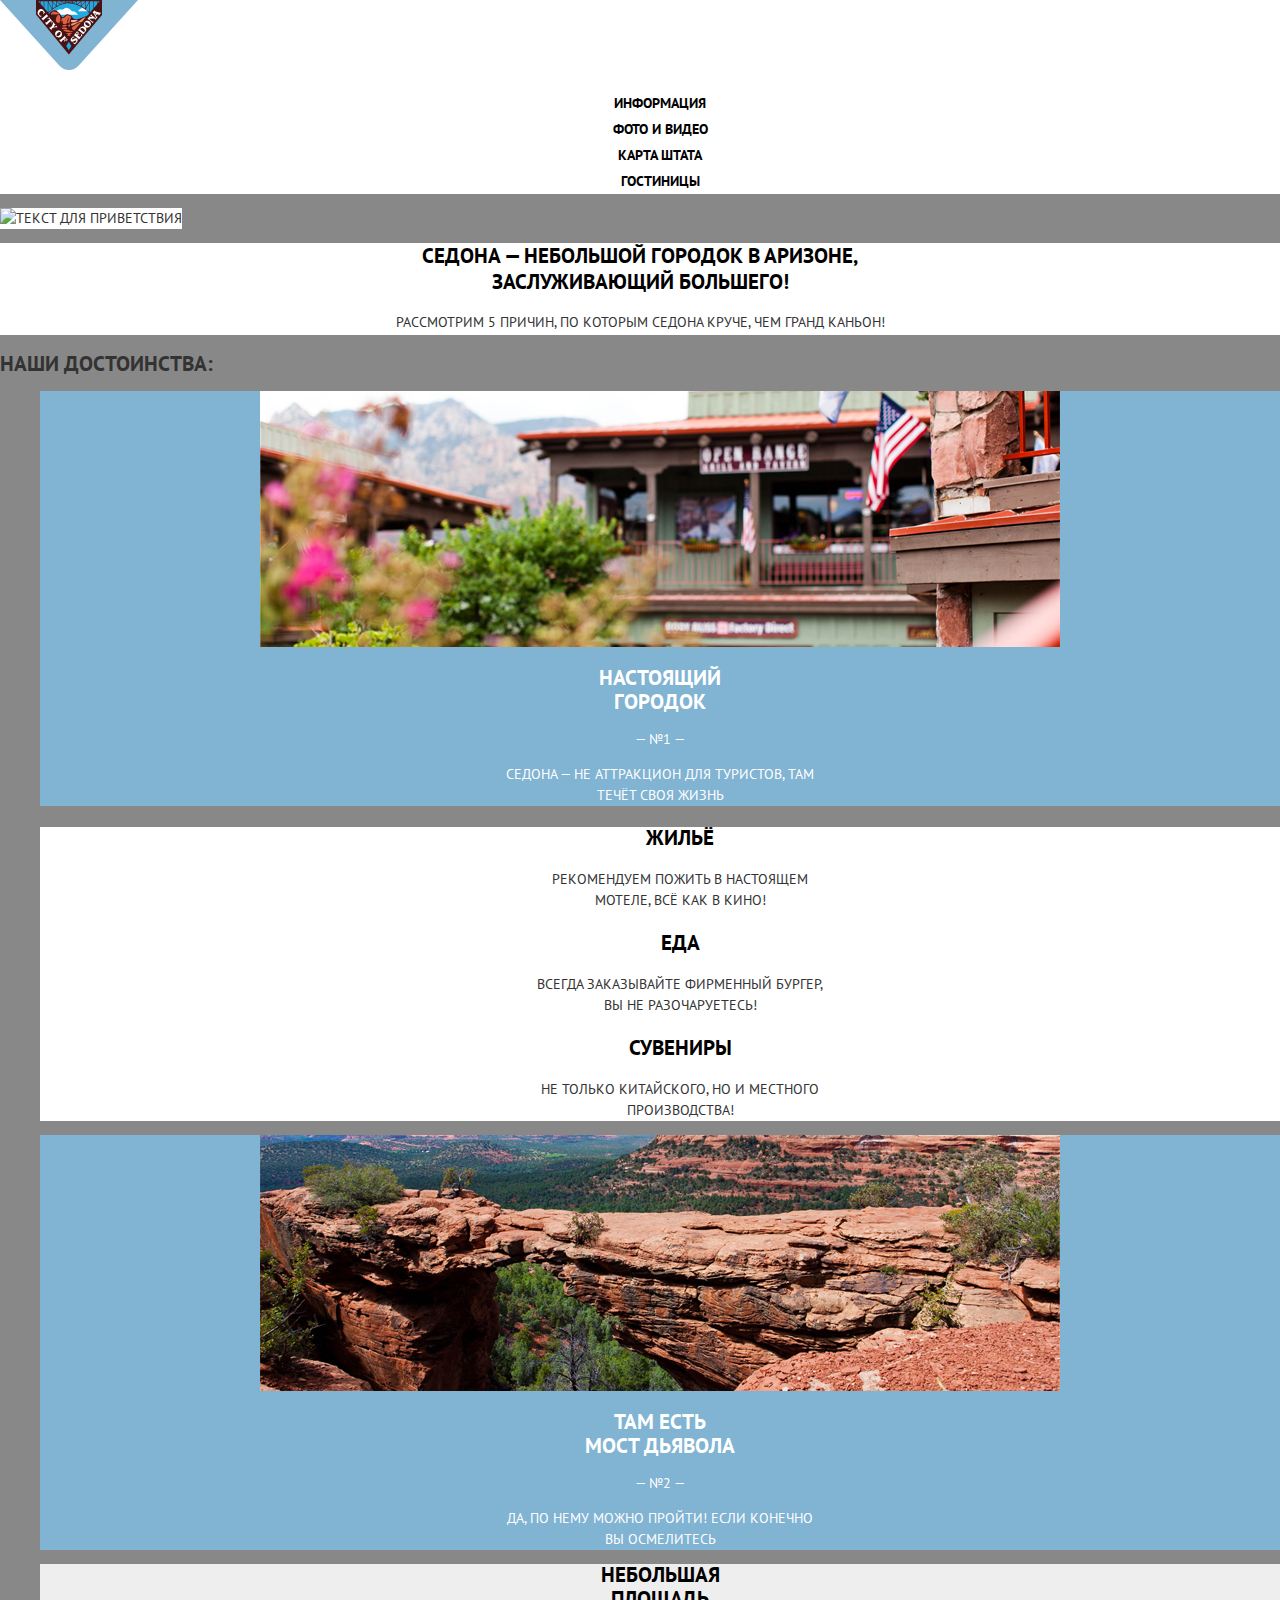
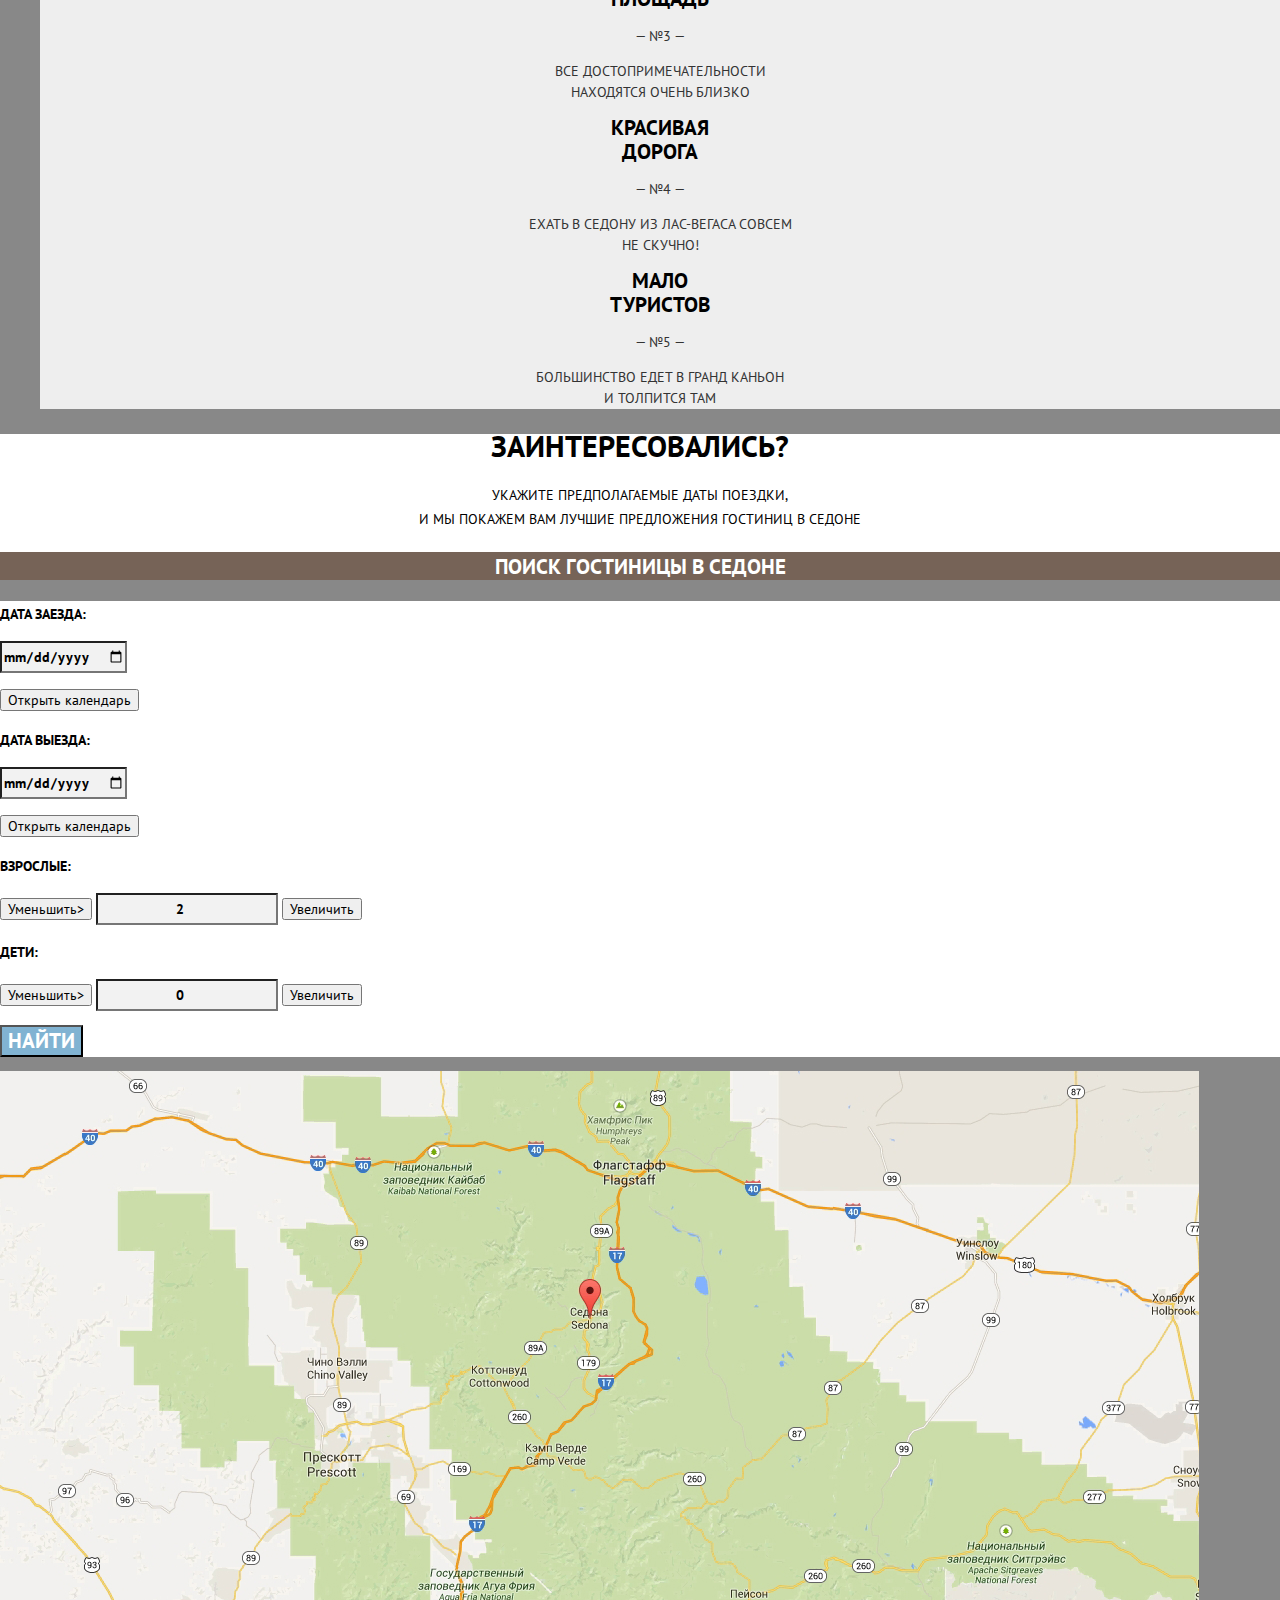
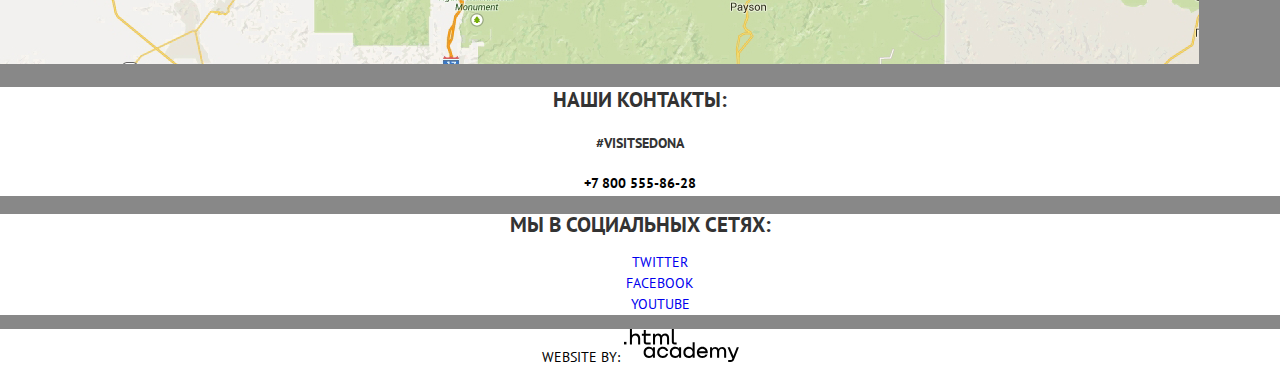
==== index.html @ 09f43951 "Merge branch 'master' of https://github.com/ksksksks/1799323-sedona-31" ====
<!DOCTYPE html>
<html lang="ru">
    <head>
        <meta charset="utf-8">
        <title>HTML Academy: Седона</title>
        <link rel="icon" href="favicon.ico">
        <link rel="manifest" href="manifest.webmanifest">
        <link href="https://fonts.googleapis.com/css2?family=PT+Sans:wght@400;700&display=swap" rel="stylesheet">
        <link href="css/normalize.css" rel="stylesheet">
        <link href="css/style.css" rel="stylesheet">
    </head>

    <body class="page_body">
        <header class="main_header">
            <nav>
                <a href="index.html">
                    <img src="img/logo.svg" width="138" height="70" alt="Логотип штата Седона">
                </a>

                <!-- Меню навигации -->
                <ul class="nav_list">
                    <li><a href="blank.html">Информация</a></li>
                    <li><a href="blank.html">Фото и видео</a></li>
                    <li><a href="blank.html">Карта штата</a></li>
                    <li><a href="hotels.html">Гостиницы</a></li>
                </ul>
            </nav>
        </header>

        <main>
            <img src="#"  alt="Текст для приветствия">

            <section class="slogan">
                <h1>Седона — небольшой городок в Аризоне,<br>заслуживающий большего!</h1>
                <p>Рассмотрим 5 причин, по которым Седона круче, чем гранд каньон!</p>
            </section>

            <!--Основной список-->
            <section class="advantages">
                <h2>Наши достоинства:</h2>
                <!-- Первый элемент основного списка -->
                <ul>
                    <li>
                        <section class="advantage_white">
                            <p><img src="img/img_city.jpg" width="800" height="256" alt="фото города"></p>
                            <b class="advantage_subtitle">Настоящий<br>городок</b>
                            <p>— №1 —</p>
                            <p>Седона — не аттракцион для туристов, там<br>течёт своя жизнь</p>
                        </section>
                        <ul class="advantage_background_white">
                            <!-- Подсписок первого пункта основного списка-->
                            <li>
                                <p class="advantage_subtitle">Жильё</p>
                                <p>Рекомендуем пожить в настоящем<br>мотеле, всё как в кино!</p>
                            </li>
                            <li>
                                <p class="advantage_subtitle">Еда</p>
                                <p>Всегда заказывайте фирменный бургер,<br>вы не разочаруетесь!</p>
                            </li>
                            <li>
                                <p class="advantage_subtitle">Сувениры</p>
                                <p>Не только китайского, но и местного<br>производства!</p>
                            </li>
                        </ul>
                    </li>
                    <!--Второй элемент основного списка-->
                    <li>
                        <section class="advantage_white">
                            <p><img src="img/img_bridge.jpg" width="800" height="256" alt="Мост дьявола"></p>
                            <b class="advantage_subtitle">Там есть<br>Мост дьявола</b>
                            <p>— №2 —</p>
                            <p>Да, по нему можно пройти! Если конечно<br>вы осмелитесь</p>
                        </section>
                    </li>
                    <section class="advantage_background_grey">
                    <!--Третий элемент основного списка-->
                        <li>
                            <b class="advantage_subtitle">небольшая<br>площадь</b>
                            <p>— №3 —</p>
                            <p>все достопримечательности<br>находятся очень близко</p>
                        </li>
                        <!--Четвертый элемент основного списка-->
                        <li>
                            <b class="advantage_subtitle">красивая<br>дорога</b>
                            <p>— №4 —</p>
                            <p>ехать в седону из лас-вегаса совсем<br>не скучно!</p>
                        </li>
                        <!--Пятый элемент основного списка-->
                        <li>
                            <b class="advantage_subtitle">мало<br>туристов</b>
                            <p>— №5 —</p>
                            <p>большинство едет в гранд каньон<br>и толпится там</p>
                        </li>
                    </section>
                </ul>
            </section>

            <section>
                <section class="interested">
                    <h2>Заинтересовались?</h2>
                    <p>Укажите предполагаемые даты поездки,<br>и мы покажем вам лучшие предложения гостиниц в седоне</p>
                    <p class="hotel_search_title">
                        <a href="hotels.html">поиск гостиницы в Седоне</a>
                    </p>
                </section>

                    <!-- Форма поиска гостиницы по дате и количеству людей -->
                <form class="hotel_search_form">
                    <p>дата заезда:</p>
                    <input class="date" type="date" id="start" name="trip-start" value="24 апреля 2017">
                    <p>
                        <button class="open_calendar" type="button">Открыть календарь</button>
                       </p>
                    <p>дата выезда:</p>
                    <input class="date" type="date" id="finish" name="trip-finish" value="4 июля 2017">
                    <p>
                           <button class="open_calendar" type="button">Открыть календарь</button>
                    </p>

                    <p>взрослые:</p>
                    <button class="button_less" type="button">Уменьшить></button>
                    <input class="number" type="number" id="adults" value="2" min="1">
                    <button class="button_more" type="button">Увеличить</button>

                    <p>дети:</p>
                    <button class="button_less" type="button">Уменьшить></button>
                    <input class="number" type="number" id="children" value="0" min="0">
                    <button class="button_more" type="button">Увеличить</button>
                    <p>
                        <button class="hotel_search_button" type="submit">найти</button>
                    </p>
                </form>
                <img src="img/map.jpg" width="1199" height="594" alt="Карта">
            </section>
        </main>

        <footer>
            <section class="contacts">
                <h2>Наши контакты:</h2>
                <p>#visitSEDONA</p>
                <a href="+78005558628">+7 800 555-86-28</a>
            </section>

            <section class="socials">
                <h2>Мы в социальных сетях:</h2>
                <ul>
                    <li>
                        <a href="https://twitter.com/">Twitter</a>  <!-- Тут должен быть логотип-->
                    </li>
                    <li>
                        <a href="https://ru-ru.facebook.com/">Facebook</a>  <!-- Тут должен быть логотип-->
                    </li>
                    <li>
                        <a href="https://www.youtube.com/">Youtube</a>  <!-- Тут должен быть логотип-->
                    </li>
                </ul>
            </section>

            <section class="created">
                website by:
                <a href="https://htmlacademy.ru/intensive/htmlcss">
                    <img src="img/logo_htmlacademy_black.svg" width="115" height="33" alt="Логотип HTML академии">
                </a>
            </section>
        </footer>
    </body>
</html>
---- css/style.css ----
:root {
    --basic-white: #FFFFFF;
    --basic-blue: #81B3D2;
    --basic-blue-hover: #669EC0;
    --basic-blue-focus:#5496BD;
    --basic-grey: #888888;
    --basic-lightgrey: #EEEEEE;
    --basic-brown: #766357;
    --basic-field: #F2F2F2;
    --basic-field-hover:#EBEBEB;
    --basic-field-focus: #E5E5E5;
    --basic-black: #000000;
    --basic-lightblack: #333333;
    --basic-brown-hover: #604E43;
    --basic-brown-focus: #503E33;
}

.page_body {
    min-width: 960px;
    margin: 0;
    padding: 0;
    font-family: "PT Sans", Arial, sans-serif;
    font-size: 14px;
    line-height: 21px;
    font-weight: 400;
    color: var(--basic-lightblack);
    text-transform: uppercase;
    background-color: var(--basic-grey);
}

a {
    text-decoration: none;
}

img {
    max-width: 100%;
    height: auto;
    background-color: var(--basic-white);
}

.main_header {
    background-color: #FFFFFF;
}

.nav_list li {
    font-size: 14px;
    font-style: normal;
    font-weight: 700;
    line-height: 26px;
    letter-spacing: 0px;
    text-align: center;
    list-style: none;
    background-color: #FFFFFF;
    color: var(--basic-black);
}

.nav_list li a {
    color: var(--basic-black);
}

.slogan {
    background-color: #FFFFFF;
    line-height: 26px;
    font-style: normal;
    text-align: center;
    letter-spacing: 0px;
}

.slogan h1 {
    font-style: normal;
    font-size: 21px;
    line-height: 26px;
    font-weight: 700;
    text-align: center;
    letter-spacing: 0px;
    color: var(--basic-black);
}

.advantages {
  /*  background-color: var(--basic-white);  */
    color: var(--basic-lightblack);
}

.advantages li {
    text-decoration: none;
    list-style: none;
    text-align: center;
}

.advantage_white {
    background-color: #81B3D2;
    color: var(--basic-white);
}

.advantage_white .advantage_subtitle {
    font-size: 21px;
    line-height: 21px;
    font-weight: 700;
    letter-spacing: 0px;
    color: var(--basic-white);
}

.advantage_subtitle {
    font-size: 21px;
    line-height: 21px;
    font-weight: 700;
    letter-spacing: 0px;
    color: var(--basic-black);
}

.advantage_background_white {
    background-color: var(--basic-white);
}

.advantage_background_grey {
    background-color: var(--basic-lightgrey);
}

.interested {
    background-color: var(--basic-white);
    color: var(--basic-black);
    text-align: center;
    font-style: normal;
    line-height: 24px;
    letter-spacing: 0px;
}

.interested h2 {
    font-size: 30px;
    font-weight: 700;
}

.interested a {
    color: var(--basic-white);
}

.interested a:hover {
    background-color: var(--basic-brown-hover);
}

.hotel_search_title:focus {
        background-color: var(--basic-brown-focus);
        color: rgba(ff, ff, ff, 0.3);
}

.hotel_search_title {
    background-color: var(--basic-brown);
    color: var(--basic-white);
    font-size: 21px;
    font-weight: 700;
    line-height: 26px;
    letter-spacing: 0px;
    text-align: center;
}

.hotel_search_title a {
    vertical-align: middle;
}

.hotel_search_form {
    background-color: var(--basic-white);
    color: var(--basic-black);
    font-weight: 700;
    font-size: 14px;
    line-height: 26px;
    letter-spacing: 0px;
}

.hotel_search_form .date:hover,
.hotel_search_form .number:hover {
    background-color: var(--basic-field-hover);
}

.hotel_search_form .date:focus,
.hotel_search_form .number:focus {
 background-color: var(--basic-white);
 border-color: var(--basic-field-focus);
}

.hotel_search_form .date {
    font-weight: 700;
    line-height: 26px;
    letter-spacing: 0px;
    background-color: var(--basic-field);
}

.hotel_search_form .number {
    font-weight: 700;
    line-height: 26px;
    letter-spacing: 0px;
    text-align: center;
    text-transform: uppercase;
    background-color: var(--basic-field);
}

.hotel_search_button {
    background-color: var(--basic-blue);
    color: var(--basic-white);
    font-size: 21px;
    font-weight: 700;
    font-style: normal;
    line-height: 26px;
    letter-spacing: 0px;
    text-align: center;
    text-transform: uppercase;
}

.hotel_search_button:hover {
    background-color: var(--basic-blue-hover);
}

.hotel_search_button:focus {
    background-color: var(--basic-blue-focus);
    color: rgba(ff, ff, ff, 0.3);
    }

.contacts {
    background-color: var(--basic-white);
    color: var(--basic-black)
    font-size: 21px;
    font-style: normal;
    font-weight: 700;
    line-height: 26px;
    letter-spacing: 0px;
    text-align: center;
}

.contacts a {
    color: var(--basic-black);
}

.socials {
    background-color: var(--basic-white);
    text-align: center;
}

.socials li {
    list-style: none;
    text-decoration: none;
}

.created {
    background-color: var(--basic-white);
    color: var(--basic-black);
    line-height: 26px;
    letter-spacing: 0px;
    text-align: center;
}
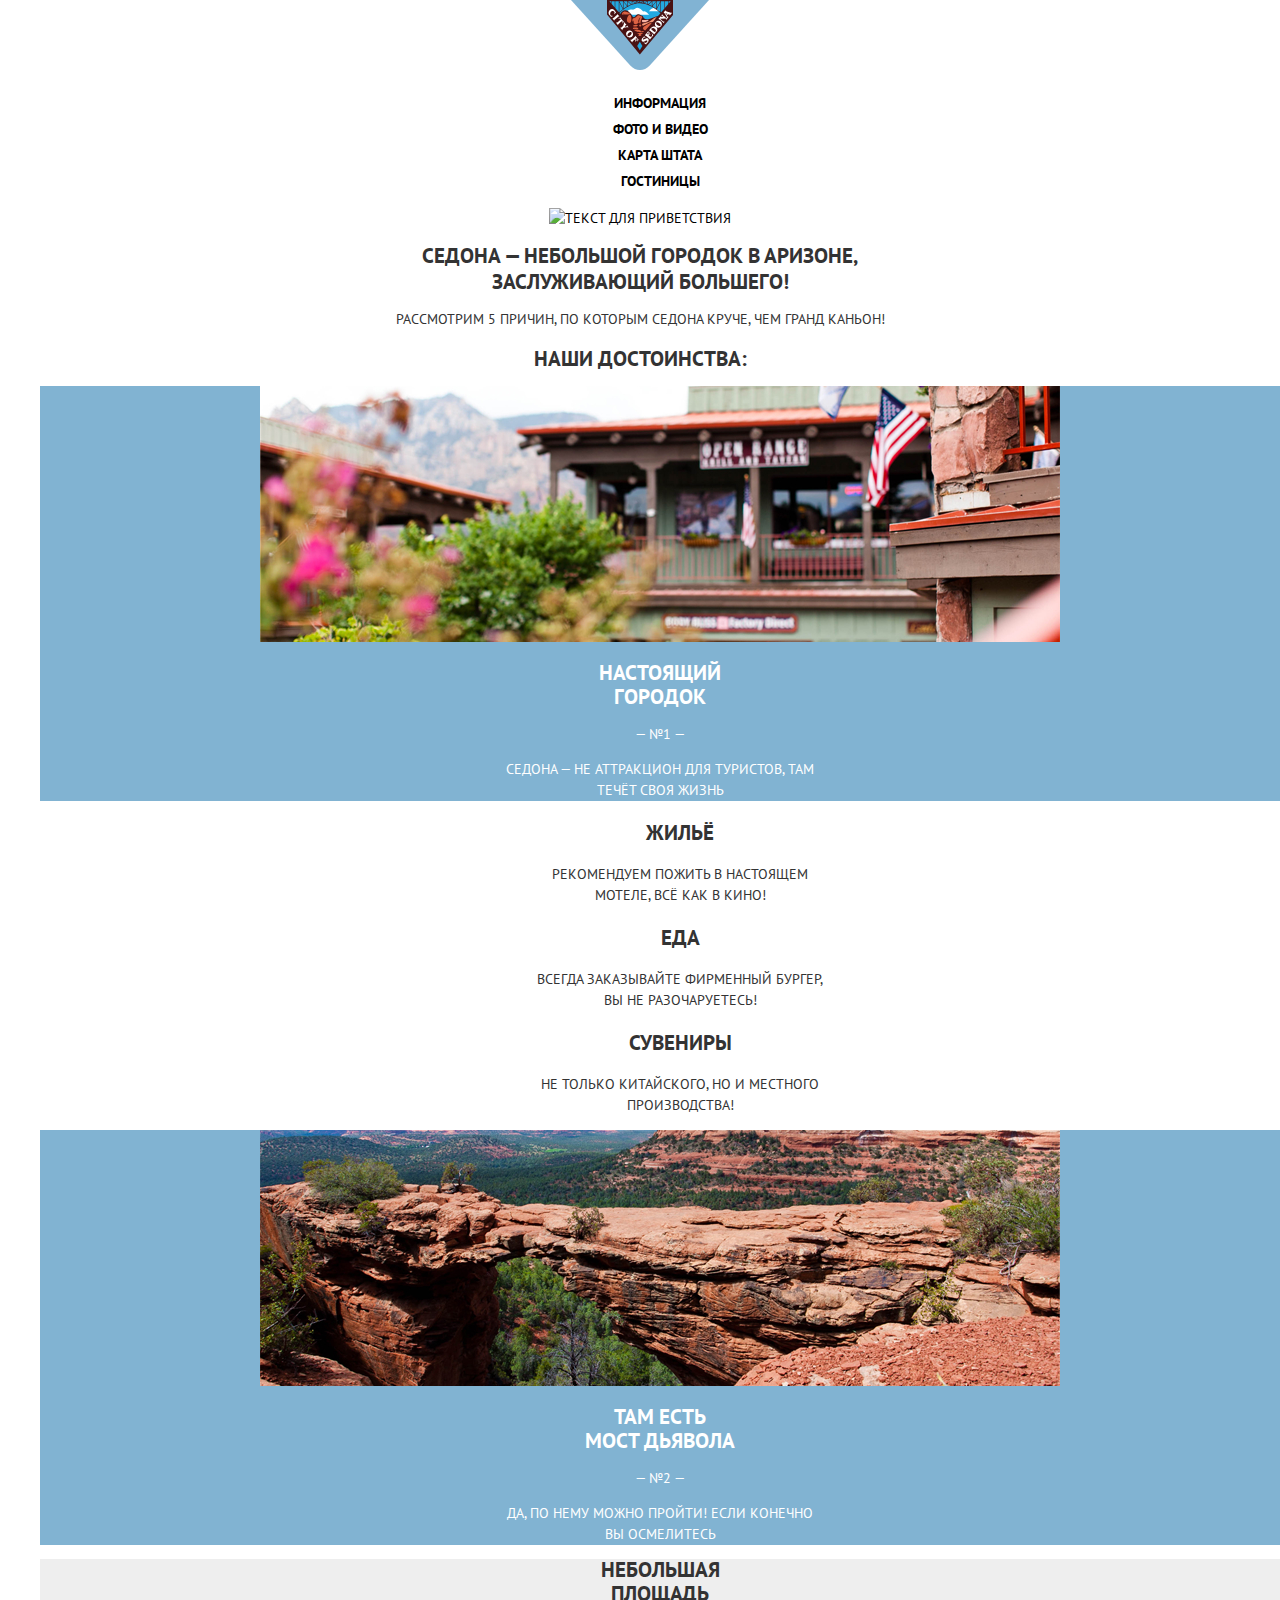
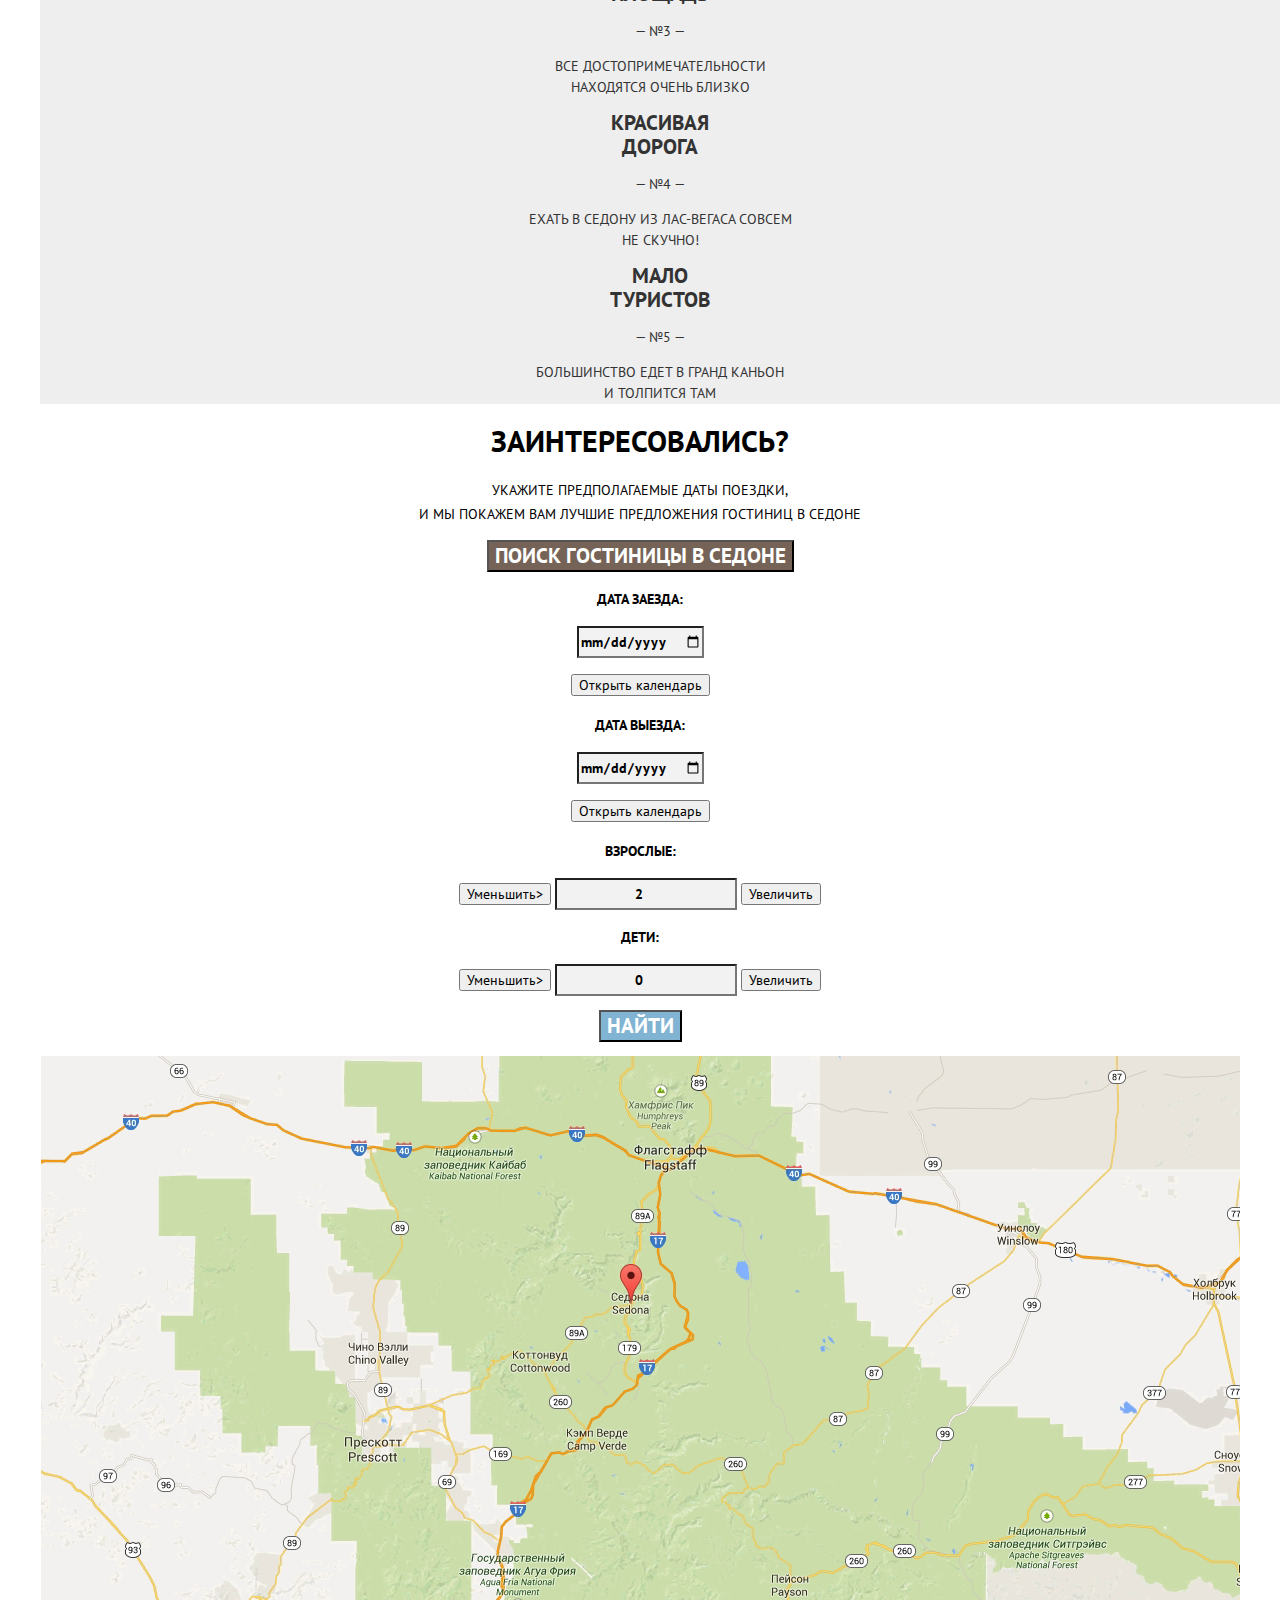
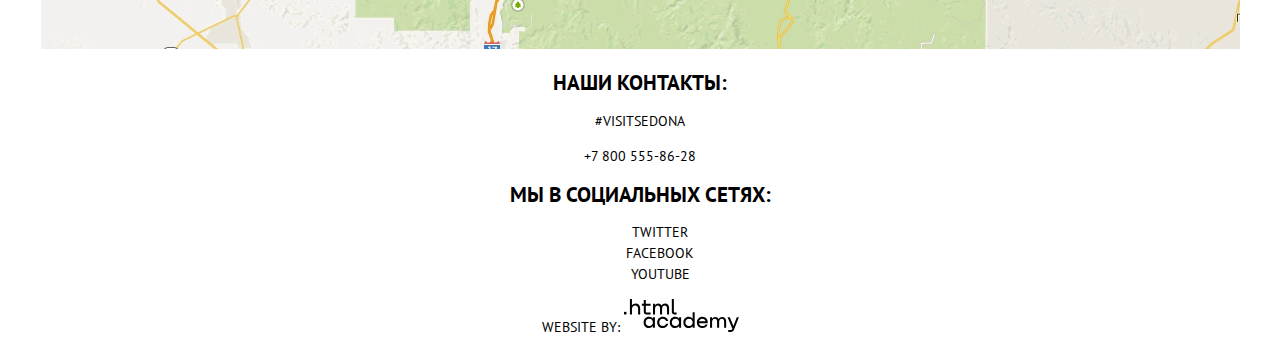
==== commit bac98daf: "Стилизация главной страницы" ====
--- a/index.html
+++ b/index.html
@@ -9,159 +9,152 @@
         <link href="css/normalize.css" rel="stylesheet">
         <link href="css/style.css" rel="stylesheet">
     </head>
+    <div class="page_body">
+        <body>
+            <header class="main_header">
+                <nav>
+                    <a href="index.html">
+                        <img src="img/logo.svg" width="138" height="70" alt="Логотип штата Седона">
+                    </a>
 
-    <body class="page_body">
-        <header class="main_header">
-            <nav>
-                <a href="index.html">
-                    <img src="img/logo.svg" width="138" height="70" alt="Логотип штата Седона">
-                </a>
+                    <ul class="list">
+                        <li><a href="blank.html">Информация</a></li>
+                        <li><a href="blank.html">Фото и видео</a></li>
+                        <li><a href="blank.html">Карта штата</a></li>
+                        <li><a href="hotels.html">Гостиницы</a></li>
+                    </ul>
+                </nav>
+            </header>
 
-                <!-- Меню навигации -->
-                <ul class="nav_list">
-                    <li><a href="blank.html">Информация</a></li>
-                    <li><a href="blank.html">Фото и видео</a></li>
-                    <li><a href="blank.html">Карта штата</a></li>
-                    <li><a href="hotels.html">Гостиницы</a></li>
-                </ul>
-            </nav>
-        </header>
+            <main>
+                <img src="#"  alt="Текст для приветствия">
 
-        <main>
-            <img src="#"  alt="Текст для приветствия">
-
-            <section class="slogan">
-                <h1>Седона — небольшой городок в Аризоне,<br>заслуживающий большего!</h1>
-                <p>Рассмотрим 5 причин, по которым Седона круче, чем гранд каньон!</p>
-            </section>
-
-            <!--Основной список-->
-            <section class="advantages">
-                <h2>Наши достоинства:</h2>
-                <!-- Первый элемент основного списка -->
-                <ul>
-                    <li>
-                        <section class="advantage_white">
-                            <p><img src="img/img_city.jpg" width="800" height="256" alt="фото города"></p>
-                            <b class="advantage_subtitle">Настоящий<br>городок</b>
-                            <p>— №1 —</p>
-                            <p>Седона — не аттракцион для туристов, там<br>течёт своя жизнь</p>
-                        </section>
-                        <ul class="advantage_background_white">
-                            <!-- Подсписок первого пункта основного списка-->
-                            <li>
-                                <p class="advantage_subtitle">Жильё</p>
-                                <p>Рекомендуем пожить в настоящем<br>мотеле, всё как в кино!</p>
-                            </li>
-                            <li>
-                                <p class="advantage_subtitle">Еда</p>
-                                <p>Всегда заказывайте фирменный бургер,<br>вы не разочаруетесь!</p>
-                            </li>
-                            <li>
-                                <p class="advantage_subtitle">Сувениры</p>
-                                <p>Не только китайского, но и местного<br>производства!</p>
-                            </li>
-                        </ul>
-                    </li>
-                    <!--Второй элемент основного списка-->
-                    <li>
-                        <section class="advantage_white">
-                            <p><img src="img/img_bridge.jpg" width="800" height="256" alt="Мост дьявола"></p>
-                            <b class="advantage_subtitle">Там есть<br>Мост дьявола</b>
-                            <p>— №2 —</p>
-                            <p>Да, по нему можно пройти! Если конечно<br>вы осмелитесь</p>
-                        </section>
-                    </li>
-                    <section class="advantage_background_grey">
-                    <!--Третий элемент основного списка-->
-                        <li>
-                            <b class="advantage_subtitle">небольшая<br>площадь</b>
-                            <p>— №3 —</p>
-                            <p>все достопримечательности<br>находятся очень близко</p>
-                        </li>
-                        <!--Четвертый элемент основного списка-->
-                        <li>
-                            <b class="advantage_subtitle">красивая<br>дорога</b>
-                            <p>— №4 —</p>
-                            <p>ехать в седону из лас-вегаса совсем<br>не скучно!</p>
-                        </li>
-                        <!--Пятый элемент основного списка-->
-                        <li>
-                            <b class="advantage_subtitle">мало<br>туристов</b>
-                            <p>— №5 —</p>
-                            <p>большинство едет в гранд каньон<br>и толпится там</p>
-                        </li>
-                    </section>
-                </ul>
-            </section>
-
-            <section>
-                <section class="interested">
-                    <h2>Заинтересовались?</h2>
-                    <p>Укажите предполагаемые даты поездки,<br>и мы покажем вам лучшие предложения гостиниц в седоне</p>
-                    <p class="hotel_search_title">
-                        <a href="hotels.html">поиск гостиницы в Седоне</a>
-                    </p>
+                <section class="main_title">
+                    <h1>Седона — небольшой городок в Аризоне,<br>заслуживающий большего!</h1>
+                    <p>Рассмотрим 5 причин, по которым Седона круче, чем гранд каньон!</p>
                 </section>
 
-                    <!-- Форма поиска гостиницы по дате и количеству людей -->
-                <form class="hotel_search_form">
-                    <p>дата заезда:</p>
-                    <input class="date" type="date" id="start" name="trip-start" value="24 апреля 2017">
-                    <p>
-                        <button class="open_calendar" type="button">Открыть календарь</button>
-                       </p>
-                    <p>дата выезда:</p>
-                    <input class="date" type="date" id="finish" name="trip-finish" value="4 июля 2017">
-                    <p>
-                           <button class="open_calendar" type="button">Открыть календарь</button>
-                    </p>
+                <section class="advantages">
+                    <h2>Наши достоинства:</h2>
+                    <ul>
+                        <li>
+                            <section class="background_blue">
+                                <p><img src="img/img_city.jpg" width="800" height="256" alt="фото города"></p>
+                                <b class="title">Настоящий<br>городок</b>
+                                <p>— №1 —</p>
+                                <p>Седона — не аттракцион для туристов, там<br>течёт своя жизнь</p>
+                            </section>
+                            <ul>
+                                <li>
+                                    <p class="title">Жильё</p>
+                                    <p>Рекомендуем пожить в настоящем<br>мотеле, всё как в кино!</p>
+                                </li>
+                                <li>
+                                    <p class="title">Еда</p>
+                                    <p>Всегда заказывайте фирменный бургер,<br>вы не разочаруетесь!</p>
+                                </li>
+                                <li>
+                                    <p class="title">Сувениры</p>
+                                    <p>Не только китайского, но и местного<br>производства!</p>
+                                </li>
+                            </ul>
+                        </li>
 
-                    <p>взрослые:</p>
-                    <button class="button_less" type="button">Уменьшить></button>
-                    <input class="number" type="number" id="adults" value="2" min="1">
-                    <button class="button_more" type="button">Увеличить</button>
+                        <li>
+                            <section class="background_blue">
+                                <p><img src="img/img_bridge.jpg" width="800" height="256" alt="Мост дьявола"></p>
+                                <b class="title">Там есть<br>Мост дьявола</b>
+                                <p>— №2 —</p>
+                                <p>Да, по нему можно пройти! Если конечно<br>вы осмелитесь</p>
+                            </section>
+                        </li>
+                        <section class="background_grey">
+                            <li>
+                                <b class="title">небольшая<br>площадь</b>
+                                <p>— №3 —</p>
+                                <p>все достопримечательности<br>находятся очень близко</p>
+                            </li>
 
-                    <p>дети:</p>
-                    <button class="button_less" type="button">Уменьшить></button>
-                    <input class="number" type="number" id="children" value="0" min="0">
-                    <button class="button_more" type="button">Увеличить</button>
-                    <p>
-                        <button class="hotel_search_button" type="submit">найти</button>
-                    </p>
-                </form>
-                <img src="img/map.jpg" width="1199" height="594" alt="Карта">
-            </section>
-        </main>
+                            <li>
+                                <b class="title">красивая<br>дорога</b>
+                                <p>— №4 —</p>
+                                <p>ехать в седону из лас-вегаса совсем<br>не скучно!</p>
+                            </li>
 
-        <footer>
-            <section class="contacts">
-                <h2>Наши контакты:</h2>
-                <p>#visitSEDONA</p>
-                <a href="+78005558628">+7 800 555-86-28</a>
-            </section>
+                            <li>
+                                <b class="title">мало<br>туристов</b>
+                                <p>— №5 —</p>
+                                <p>большинство едет в гранд каньон<br>и толпится там</p>
+                            </li>
+                        </section>
+                    </ul>
+                </section>
 
-            <section class="socials">
-                <h2>Мы в социальных сетях:</h2>
-                <ul>
-                    <li>
-                        <a href="https://twitter.com/">Twitter</a>  <!-- Тут должен быть логотип-->
-                    </li>
-                    <li>
-                        <a href="https://ru-ru.facebook.com/">Facebook</a>  <!-- Тут должен быть логотип-->
-                    </li>
-                    <li>
-                        <a href="https://www.youtube.com/">Youtube</a>  <!-- Тут должен быть логотип-->
-                    </li>
-                </ul>
-            </section>
+                <section>
+                    <section class="interested">
+                        <h2>Заинтересовались?</h2>
+                        <p>Укажите предполагаемые даты поездки,<br>и мы покажем вам лучшие предложения гостиниц в седоне</p>
+                        <button class="button hotel_search_title" type="button">поиск гостиницы в Седоне</button>
+                    </section>
 
-            <section class="created">
-                website by:
-                <a href="https://htmlacademy.ru/intensive/htmlcss">
-                    <img src="img/logo_htmlacademy_black.svg" width="115" height="33" alt="Логотип HTML академии">
-                </a>
-            </section>
-        </footer>
-    </body>
+                    <form class="list">
+                        <p>дата заезда:</p>
+                        <input class="date" type="date" id="start" name="trip-start" value="24 апреля 2017">
+                        <p>
+                            <button class="open_calendar" type="button">Открыть календарь</button>
+                        </p>
+                        <p>дата выезда:</p>
+                        <input class="date" type="date" id="finish" name="trip-finish" value="4 июля 2017">
+                        <p>
+                            <button class="open_calendar" type="button">Открыть календарь</button>
+                        </p>
+
+                        <p>взрослые:</p>
+                        <button class="button_less" type="button">Уменьшить></button>
+                        <input class="number" type="number" id="adults" value="2" min="1">
+                        <button class="button_more" type="button">Увеличить</button>
+
+                        <p>дети:</p>
+                        <button class="button_less" type="button">Уменьшить></button>
+                        <input class="number" type="number" id="children" value="0" min="0">
+                        <button class="button_more" type="button">Увеличить</button>
+                        <p>
+                            <button class="button hotel_search_button" type="submit">найти</button>
+                        </p>
+                    </form>
+                    <img src="img/map.jpg" width="1199" height="594" alt="Карта">
+                </section>
+            </main>
+
+            <footer class="footer">
+                <section>
+                    <h2>Наши контакты:</h2>
+                    <p>#visitSEDONA</p>
+                    <a href="+78005558628">+7 800 555-86-28</a>
+                </section>
+
+                <section>
+                    <h2>Мы в социальных сетях:</h2>
+                    <ul>
+                        <li>
+                            <a href="https://twitter.com/">Twitter</a>  <!-- Тут должен быть логотип-->
+                        </li>
+                        <li>
+                            <a href="https://ru-ru.facebook.com/">Facebook</a>  <!-- Тут должен быть логотип-->
+                        </li>
+                        <li>
+                            <a href="https://www.youtube.com/">Youtube</a>  <!-- Тут должен быть логотип-->
+                        </li>
+                    </ul>
+                </section>
+
+                <section>
+                    website by:
+                    <a href="https://htmlacademy.ru/intensive/htmlcss">
+                        <img src="img/logo_htmlacademy_black.svg" width="115" height="33" alt="Логотип HTML академии">
+                    </a>
+                </section>
+            </footer>
+        </body>
+    </div>
 </html>
--- a/css/style.css
+++ b/css/style.css
@@ -17,112 +17,67 @@
 
 .page_body {
     min-width: 960px;
-    margin: 0;
-    padding: 0;
     font-family: "PT Sans", Arial, sans-serif;
     font-size: 14px;
     line-height: 21px;
     font-weight: 400;
-    color: var(--basic-lightblack);
+    color: var(--basic-black);
     text-transform: uppercase;
-    background-color: var(--basic-grey);
+    background-color: var(--basic-white); /* точно белый, а не серый? */
+    text-align: center;
 }
 
-a {
+.page_body li {
+    list-style: none;
+}
+
+.page_body a {
+    color: var(--basic-black);
     text-decoration: none;
 }
 
 img {
     max-width: 100%;
     height: auto;
-    background-color: var(--basic-white);
 }
 
-.main_header {
-    background-color: #FFFFFF;
+.list {
+    color: var(--basic-black);
+    font-weight: 700;
+    line-height: 26px;
 }
 
-.nav_list li {
-    font-size: 14px;
-    font-style: normal;
-    font-weight: 700;
-    line-height: 26px;
-    letter-spacing: 0px;
-    text-align: center;
-    list-style: none;
-    background-color: #FFFFFF;
-    color: var(--basic-black);
+.main_title {
+    color: var(--basic-lightblack);
 }
 
-.nav_list li a {
-    color: var(--basic-black);
-}
-
-.slogan {
-    background-color: #FFFFFF;
-    line-height: 26px;
-    font-style: normal;
-    text-align: center;
-    letter-spacing: 0px;
-}
-
-.slogan h1 {
-    font-style: normal;
+.main_title h1 {
     font-size: 21px;
     line-height: 26px;
-    font-weight: 700;
-    text-align: center;
-    letter-spacing: 0px;
-    color: var(--basic-black);
 }
 
 .advantages {
-  /*  background-color: var(--basic-white);  */
     color: var(--basic-lightblack);
+    line-height: 21px;
 }
 
-.advantages li {
-    text-decoration: none;
-    list-style: none;
-    text-align: center;
+.title {
+    font-size: 21px;
+    line-height: 21px;
+    font-weight: 700;
 }
 
-.advantage_white {
-    background-color: #81B3D2;
+.background_blue {
+    background-color: var(--basic-blue);
     color: var(--basic-white);
 }
 
-.advantage_white .advantage_subtitle {
-    font-size: 21px;
-    line-height: 21px;
-    font-weight: 700;
-    letter-spacing: 0px;
-    color: var(--basic-white);
-}
-
-.advantage_subtitle {
-    font-size: 21px;
-    line-height: 21px;
-    font-weight: 700;
-    letter-spacing: 0px;
-    color: var(--basic-black);
-}
-
-.advantage_background_white {
-    background-color: var(--basic-white);
-}
-
-.advantage_background_grey {
+.background_grey {
     background-color: var(--basic-lightgrey);
 }
 
 .interested {
-    background-color: var(--basic-white);
-    color: var(--basic-black);
-    text-align: center;
-    font-style: normal;
     line-height: 24px;
-    letter-spacing: 0px;
 }
 
 .interested h2 {
@@ -130,79 +85,56 @@
     font-weight: 700;
 }
 
-.interested a {
-    color: var(--basic-white);
-}
-
 .interested a:hover {
     background-color: var(--basic-brown-hover);
-}
-
-.hotel_search_title:focus {
-        background-color: var(--basic-brown-focus);
-        color: rgba(ff, ff, ff, 0.3);
 }
 
 .hotel_search_title {
     background-color: var(--basic-brown);
     color: var(--basic-white);
-    font-size: 21px;
+}
+
+.hotel_search_title:hover {
+    background-color: var(--basic-brown-hover);
+    color: var(--basic-white);
+}
+
+.hotel_search_title:focus {
+    background-color: var(--basic-brown-focus);
+    color: rgba(255,255,255,.3);
+}
+
+.date,
+.number  {
     font-weight: 700;
     line-height: 26px;
-    letter-spacing: 0px;
+    background-color: var(--basic-field);
+}
+
+.number {
     text-align: center;
 }
 
-.hotel_search_title a {
-    vertical-align: middle;
-}
-
-.hotel_search_form {
-    background-color: var(--basic-white);
-    color: var(--basic-black);
-    font-weight: 700;
-    font-size: 14px;
-    line-height: 26px;
-    letter-spacing: 0px;
-}
-
-.hotel_search_form .date:hover,
-.hotel_search_form .number:hover {
+.date:hover,
+.number:hover {
     background-color: var(--basic-field-hover);
 }
 
-.hotel_search_form .date:focus,
-.hotel_search_form .number:focus {
- background-color: var(--basic-white);
+.date:focus,
+.number:focus {
  border-color: var(--basic-field-focus);
 }
 
-.hotel_search_form .date {
+.button {
+    text-transform: uppercase;
+    font-size: 21px;
+    line-height: 26px;
     font-weight: 700;
-    line-height: 26px;
-    letter-spacing: 0px;
-    background-color: var(--basic-field);
-}
-
-.hotel_search_form .number {
-    font-weight: 700;
-    line-height: 26px;
-    letter-spacing: 0px;
-    text-align: center;
-    text-transform: uppercase;
-    background-color: var(--basic-field);
 }
 
 .hotel_search_button {
+    color: var(--basic-white);
     background-color: var(--basic-blue);
-    color: var(--basic-white);
-    font-size: 21px;
-    font-weight: 700;
-    font-style: normal;
-    line-height: 26px;
-    letter-spacing: 0px;
-    text-align: center;
-    text-transform: uppercase;
 }
 
 .hotel_search_button:hover {
@@ -211,41 +143,12 @@
 
 .hotel_search_button:focus {
     background-color: var(--basic-blue-focus);
-    color: rgba(ff, ff, ff, 0.3);
-    }
-
-.contacts {
-    background-color: var(--basic-white);
-    color: var(--basic-black)
-    font-size: 21px;
-    font-style: normal;
-    font-weight: 700;
-    line-height: 26px;
-    letter-spacing: 0px;
-    text-align: center;
-}
-
-.contacts a {
-    color: var(--basic-black);
-}
-
-.socials {
-    background-color: var(--basic-white);
-    text-align: center;
-}
-
-.socials li {
-    list-style: none;
-    text-decoration: none;
-}
-
-.created {
-    background-color: var(--basic-white);
-    color: var(--basic-black);
-    line-height: 26px;
-    letter-spacing: 0px;
-    text-align: center;
+    color: rgba(255, 255, 255, 0.3);
 }
 
 
 
+
+
+
+
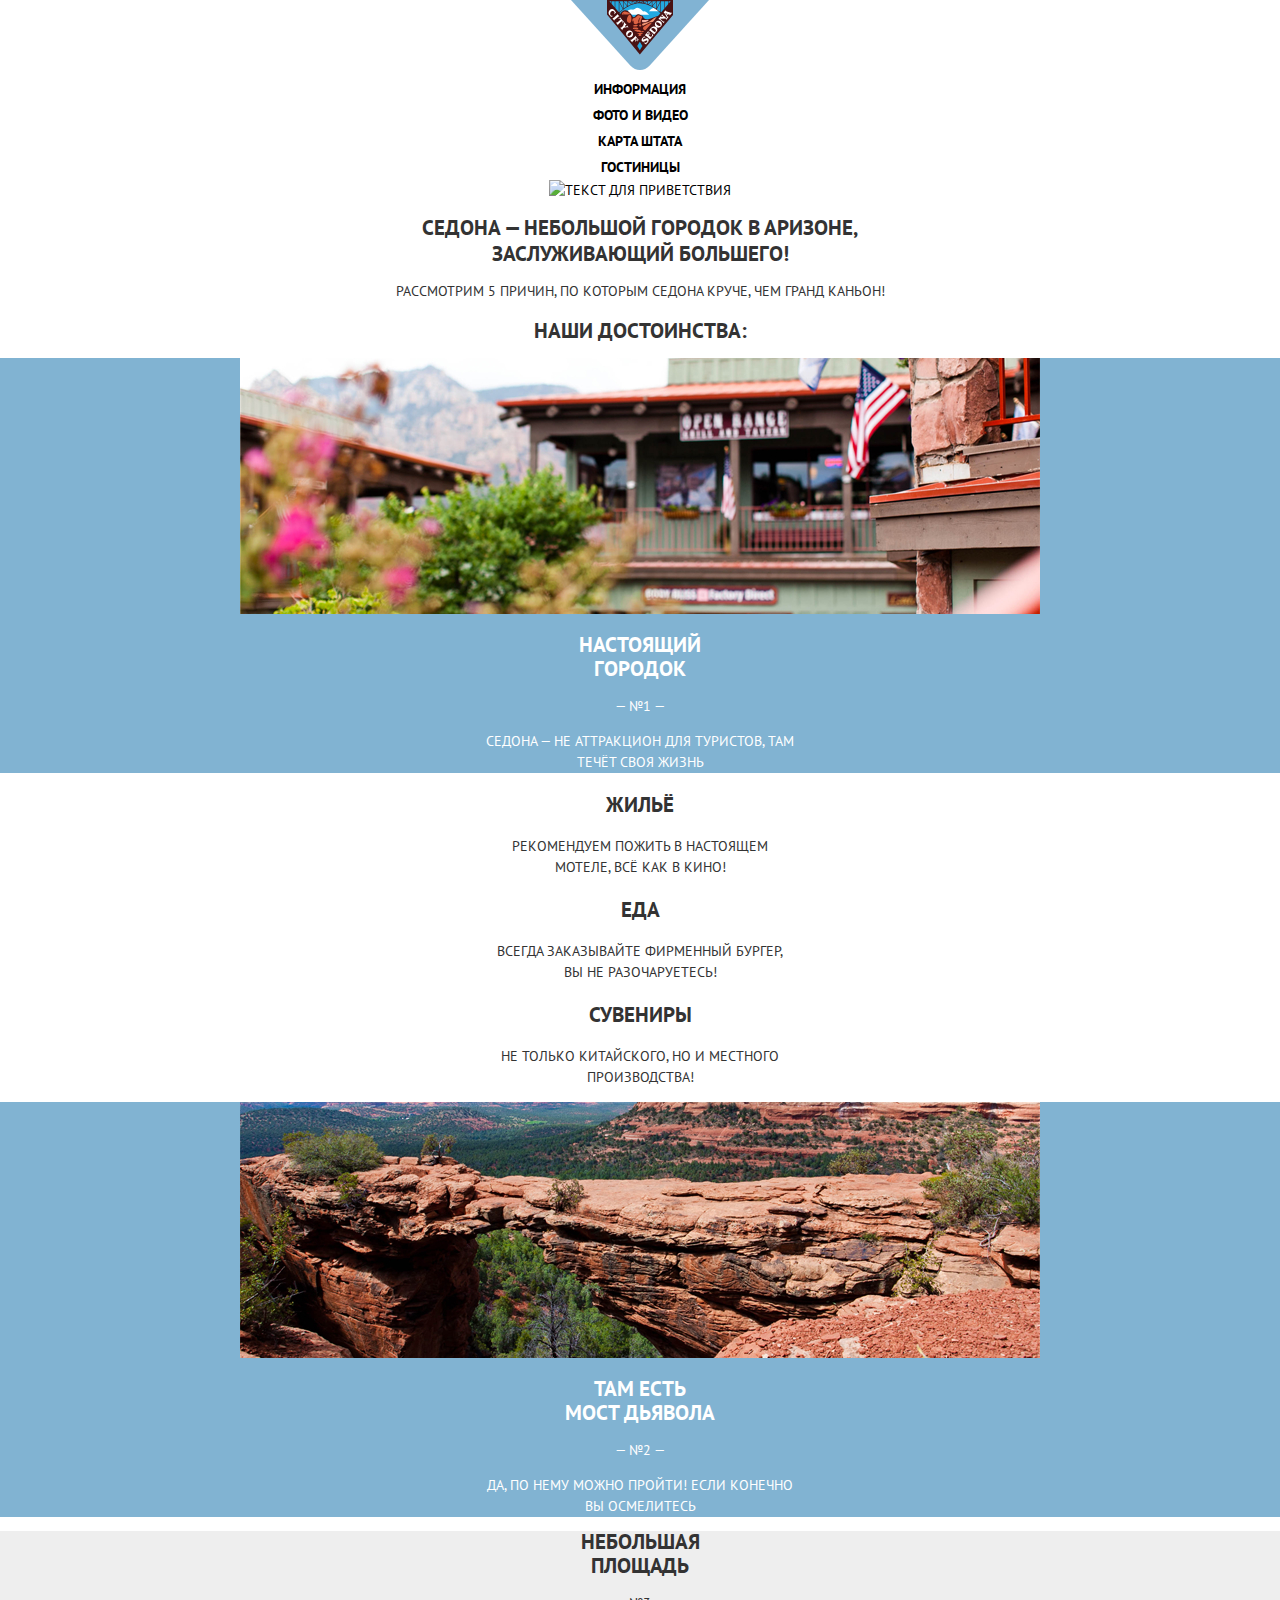
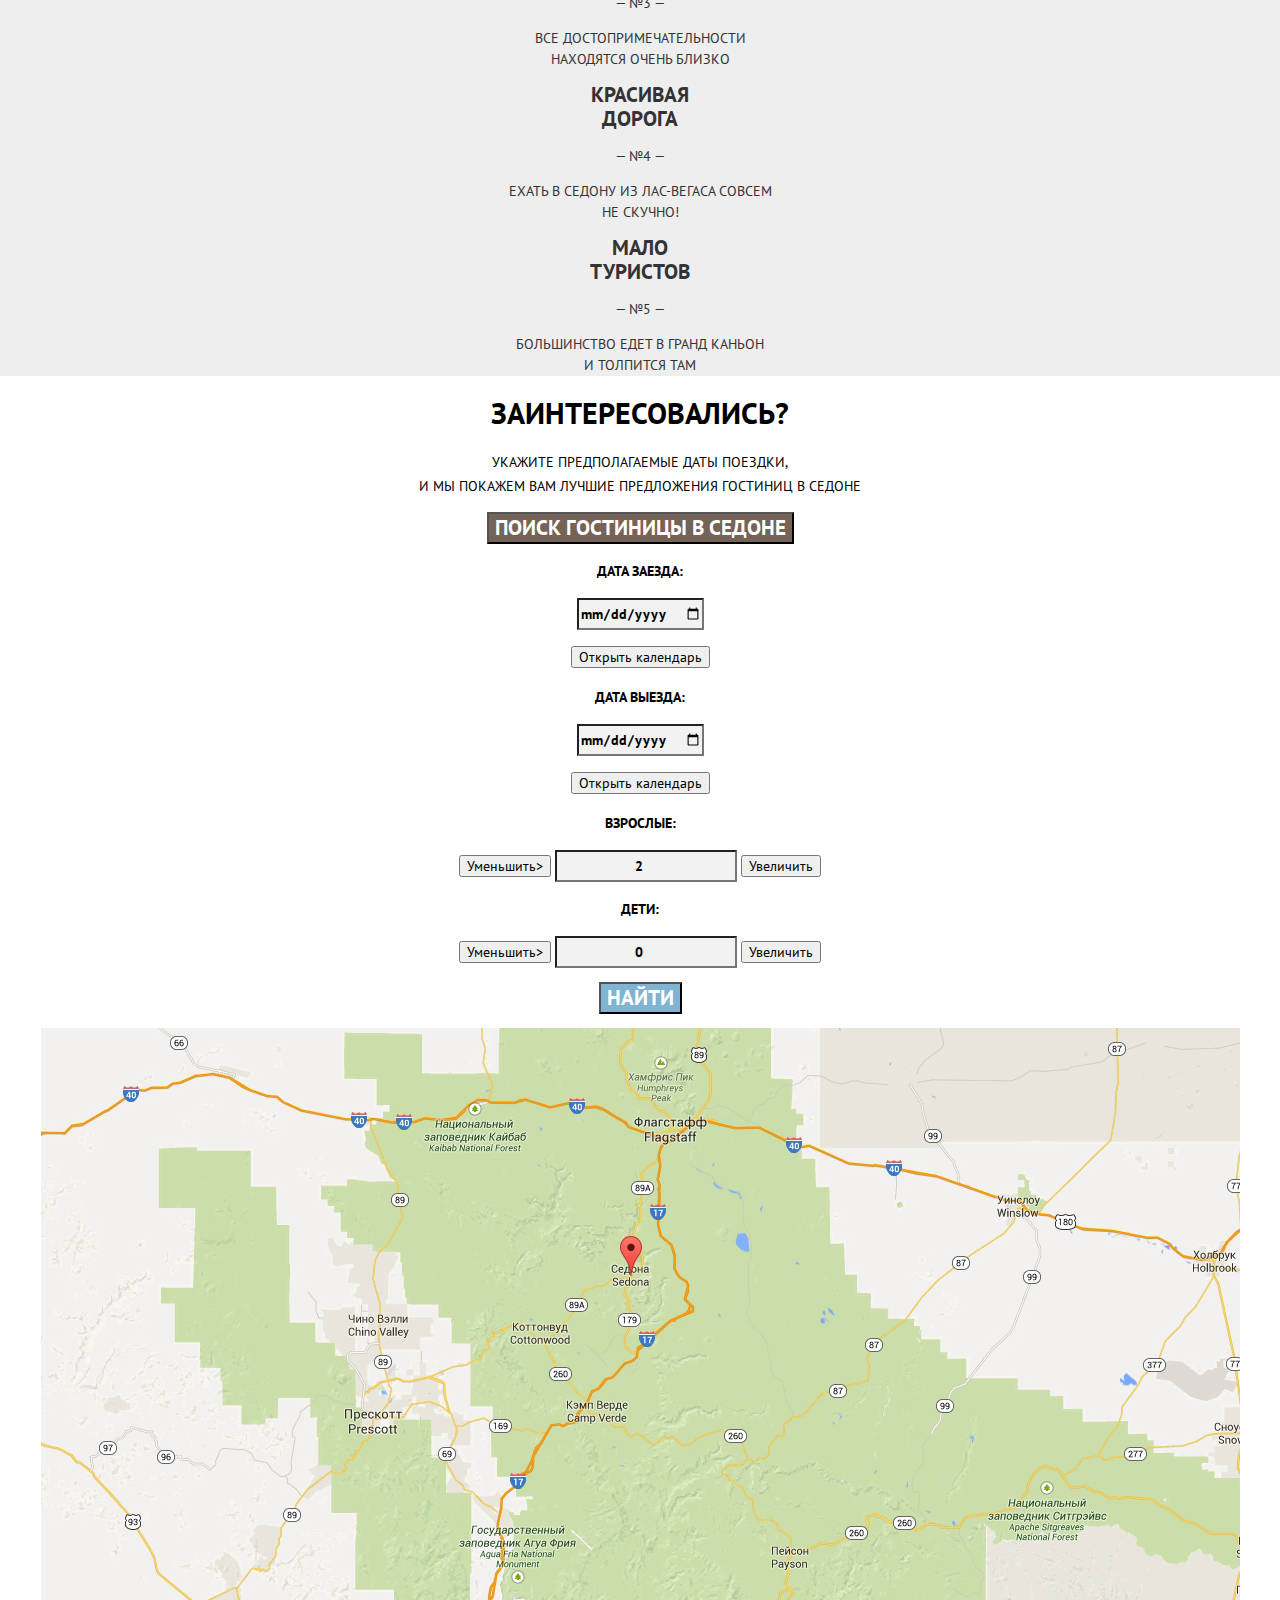
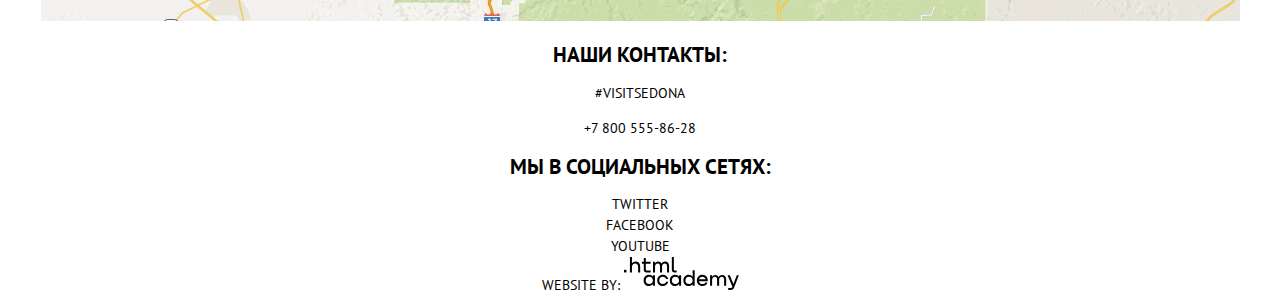
==== commit b35e2bc7: "Стилизация главной страницы" ====
--- a/index.html
+++ b/index.html
@@ -10,14 +10,14 @@
         <link href="css/style.css" rel="stylesheet">
     </head>
     <div class="page_body">
-        <body>
+        <body class="site_body">
             <header class="main_header">
                 <nav>
                     <a href="index.html">
-                        <img src="img/logo.svg" width="138" height="70" alt="Логотип штата Седона">
+                        <img class="images" src="img/logo.svg" width="138" height="70" alt="Логотип штата Седона">
                     </a>
 
-                    <ul class="list">
+                    <ul class="list clear_list">
                         <li><a href="blank.html">Информация</a></li>
                         <li><a href="blank.html">Фото и видео</a></li>
                         <li><a href="blank.html">Карта штата</a></li>
@@ -27,7 +27,7 @@
             </header>
 
             <main>
-                <img src="#"  alt="Текст для приветствия">
+                <img class="images" src="#"  alt="Текст для приветствия">
 
                 <section class="main_title">
                     <h1>Седона — небольшой городок в Аризоне,<br>заслуживающий большего!</h1>
@@ -36,15 +36,15 @@
 
                 <section class="advantages">
                     <h2>Наши достоинства:</h2>
-                    <ul>
+                    <ul class="clear_list">
                         <li>
                             <section class="background_blue">
-                                <p><img src="img/img_city.jpg" width="800" height="256" alt="фото города"></p>
+                                <p><img class="images" src="img/img_city.jpg" width="800" height="256" alt="фото города"></p>
                                 <b class="title">Настоящий<br>городок</b>
                                 <p>— №1 —</p>
                                 <p>Седона — не аттракцион для туристов, там<br>течёт своя жизнь</p>
                             </section>
-                            <ul>
+                            <ul class="clear_list">
                                 <li>
                                     <p class="title">Жильё</p>
                                     <p>Рекомендуем пожить в настоящем<br>мотеле, всё как в кино!</p>
@@ -62,7 +62,7 @@
 
                         <li>
                             <section class="background_blue">
-                                <p><img src="img/img_bridge.jpg" width="800" height="256" alt="Мост дьявола"></p>
+                                <p><img class="images" src="img/img_bridge.jpg" width="800" height="256" alt="Мост дьявола"></p>
                                 <b class="title">Там есть<br>Мост дьявола</b>
                                 <p>— №2 —</p>
                                 <p>Да, по нему можно пройти! Если конечно<br>вы осмелитесь</p>
@@ -122,7 +122,7 @@
                             <button class="button hotel_search_button" type="submit">найти</button>
                         </p>
                     </form>
-                    <img src="img/map.jpg" width="1199" height="594" alt="Карта">
+                    <img class="images" src="img/map.jpg" width="1199" height="594" alt="Карта">
                 </section>
             </main>
 
@@ -135,7 +135,7 @@
 
                 <section>
                     <h2>Мы в социальных сетях:</h2>
-                    <ul>
+                    <ul class="clear_list">
                         <li>
                             <a href="https://twitter.com/">Twitter</a>  <!-- Тут должен быть логотип-->
                         </li>
@@ -151,7 +151,7 @@
                 <section>
                     website by:
                     <a href="https://htmlacademy.ru/intensive/htmlcss">
-                        <img src="img/logo_htmlacademy_black.svg" width="115" height="33" alt="Логотип HTML академии">
+                        <img class="images" src="img/logo_htmlacademy_black.svg" width="115" height="33" alt="Логотип HTML академии">
                     </a>
                 </section>
             </footer>
--- a/css/style.css
+++ b/css/style.css
@@ -1,9 +1,9 @@
 :root {
     --basic-white: #FFFFFF;
+    --basic_white_rgba: rgba(255,255,255,.3);
     --basic-blue: #81B3D2;
     --basic-blue-hover: #669EC0;
     --basic-blue-focus:#5496BD;
-    --basic-grey: #888888;
     --basic-lightgrey: #EEEEEE;
     --basic-brown: #766357;
     --basic-field: #F2F2F2;
@@ -15,6 +15,10 @@
     --basic-brown-focus: #503E33;
 }
 
+.site_body {
+    background-color: var(--basic-field);
+}
+
 .page_body {
     min-width: 960px;
     font-family: "PT Sans", Arial, sans-serif;
@@ -23,12 +27,8 @@
     font-weight: 400;
     color: var(--basic-black);
     text-transform: uppercase;
-    background-color: var(--basic-white); /* точно белый, а не серый? */
+    background-color: var(--basic-white);
     text-align: center;
-}
-
-.page_body li {
-    list-style: none;
 }
 
 .page_body a {
@@ -36,7 +36,13 @@
     text-decoration: none;
 }
 
-img {
+.clear_list {
+    padding: 0;
+    margin: 0;
+    list-style: none;
+}
+
+.images {
     max-width: 100%;
     height: auto;
 }
@@ -101,11 +107,11 @@
 
 .hotel_search_title:focus {
     background-color: var(--basic-brown-focus);
-    color: rgba(255,255,255,.3);
+    color: var(--basic_white_rgba);
 }
 
 .date,
-.number  {
+.number {
     font-weight: 700;
     line-height: 26px;
     background-color: var(--basic-field);
@@ -143,7 +149,7 @@
 
 .hotel_search_button:focus {
     background-color: var(--basic-blue-focus);
-    color: rgba(255, 255, 255, 0.3);
+    color: var(--basic_white_rgba);
 }
 
 
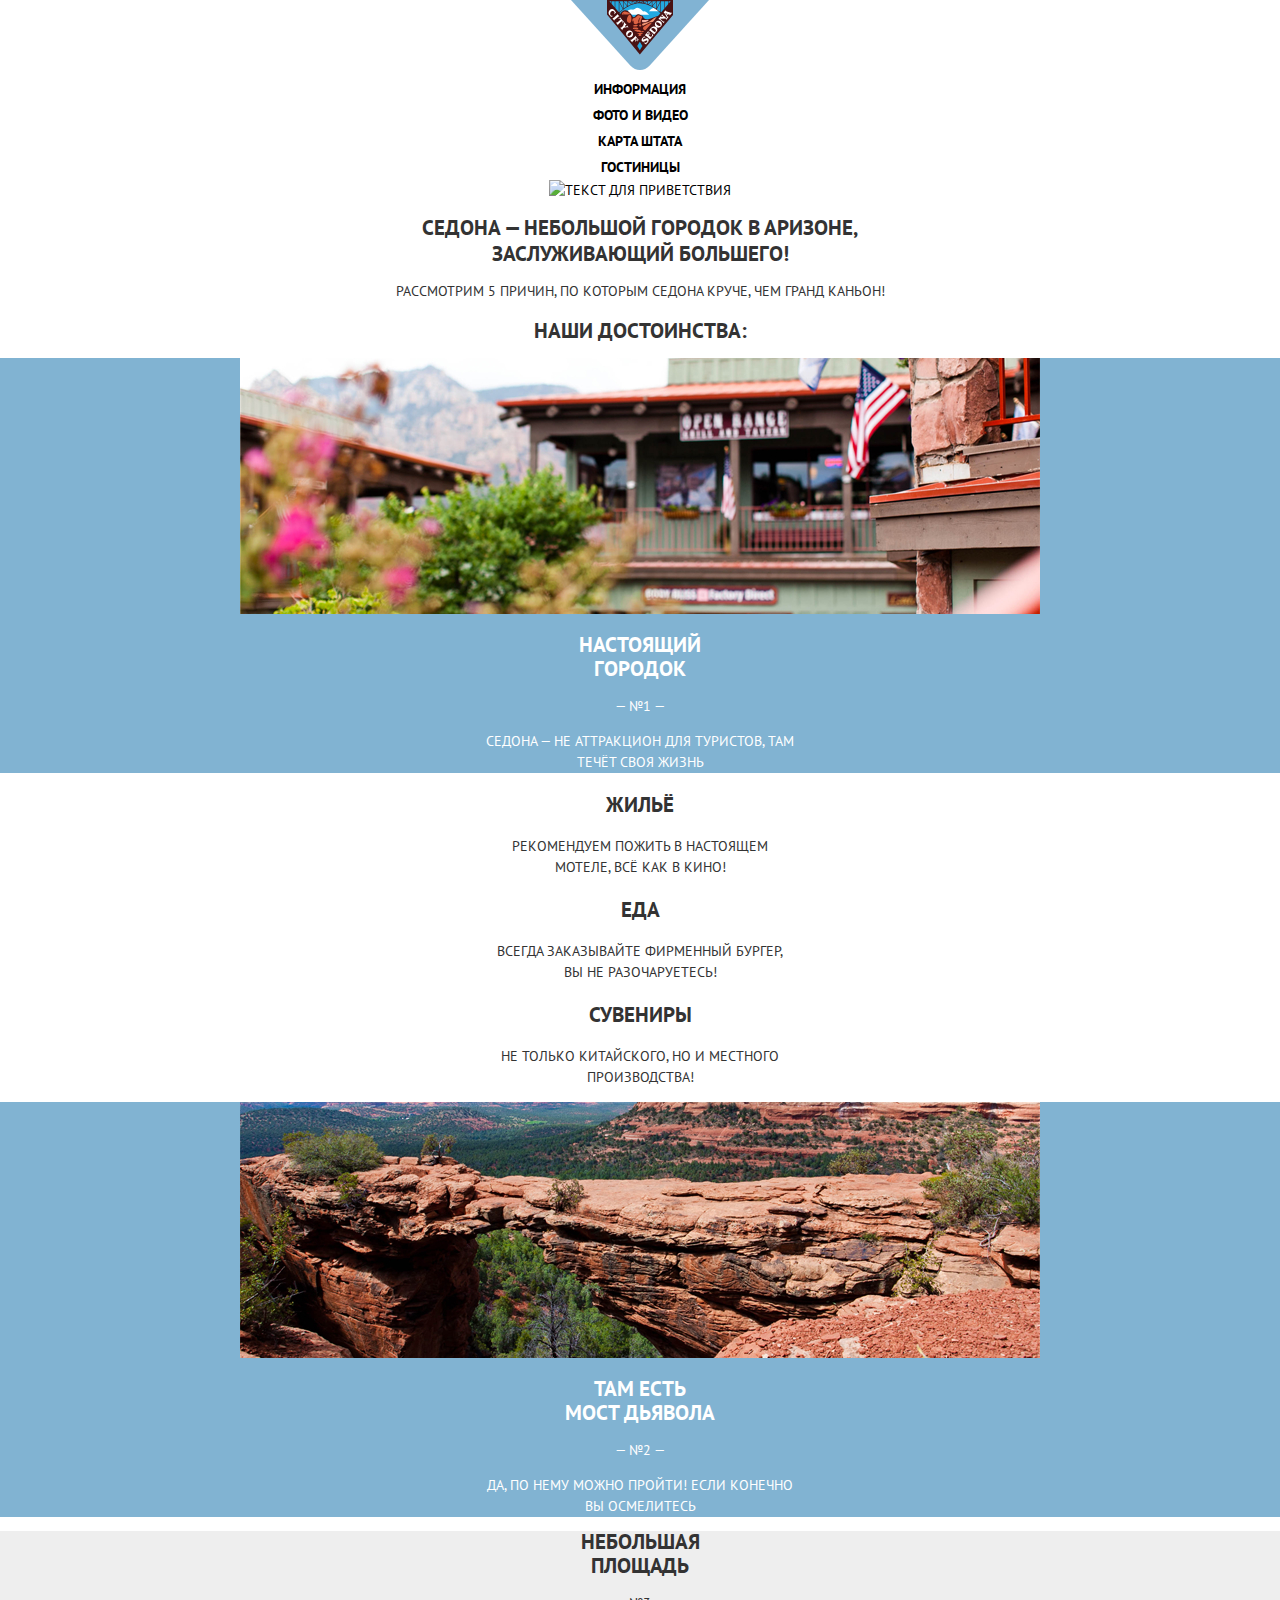
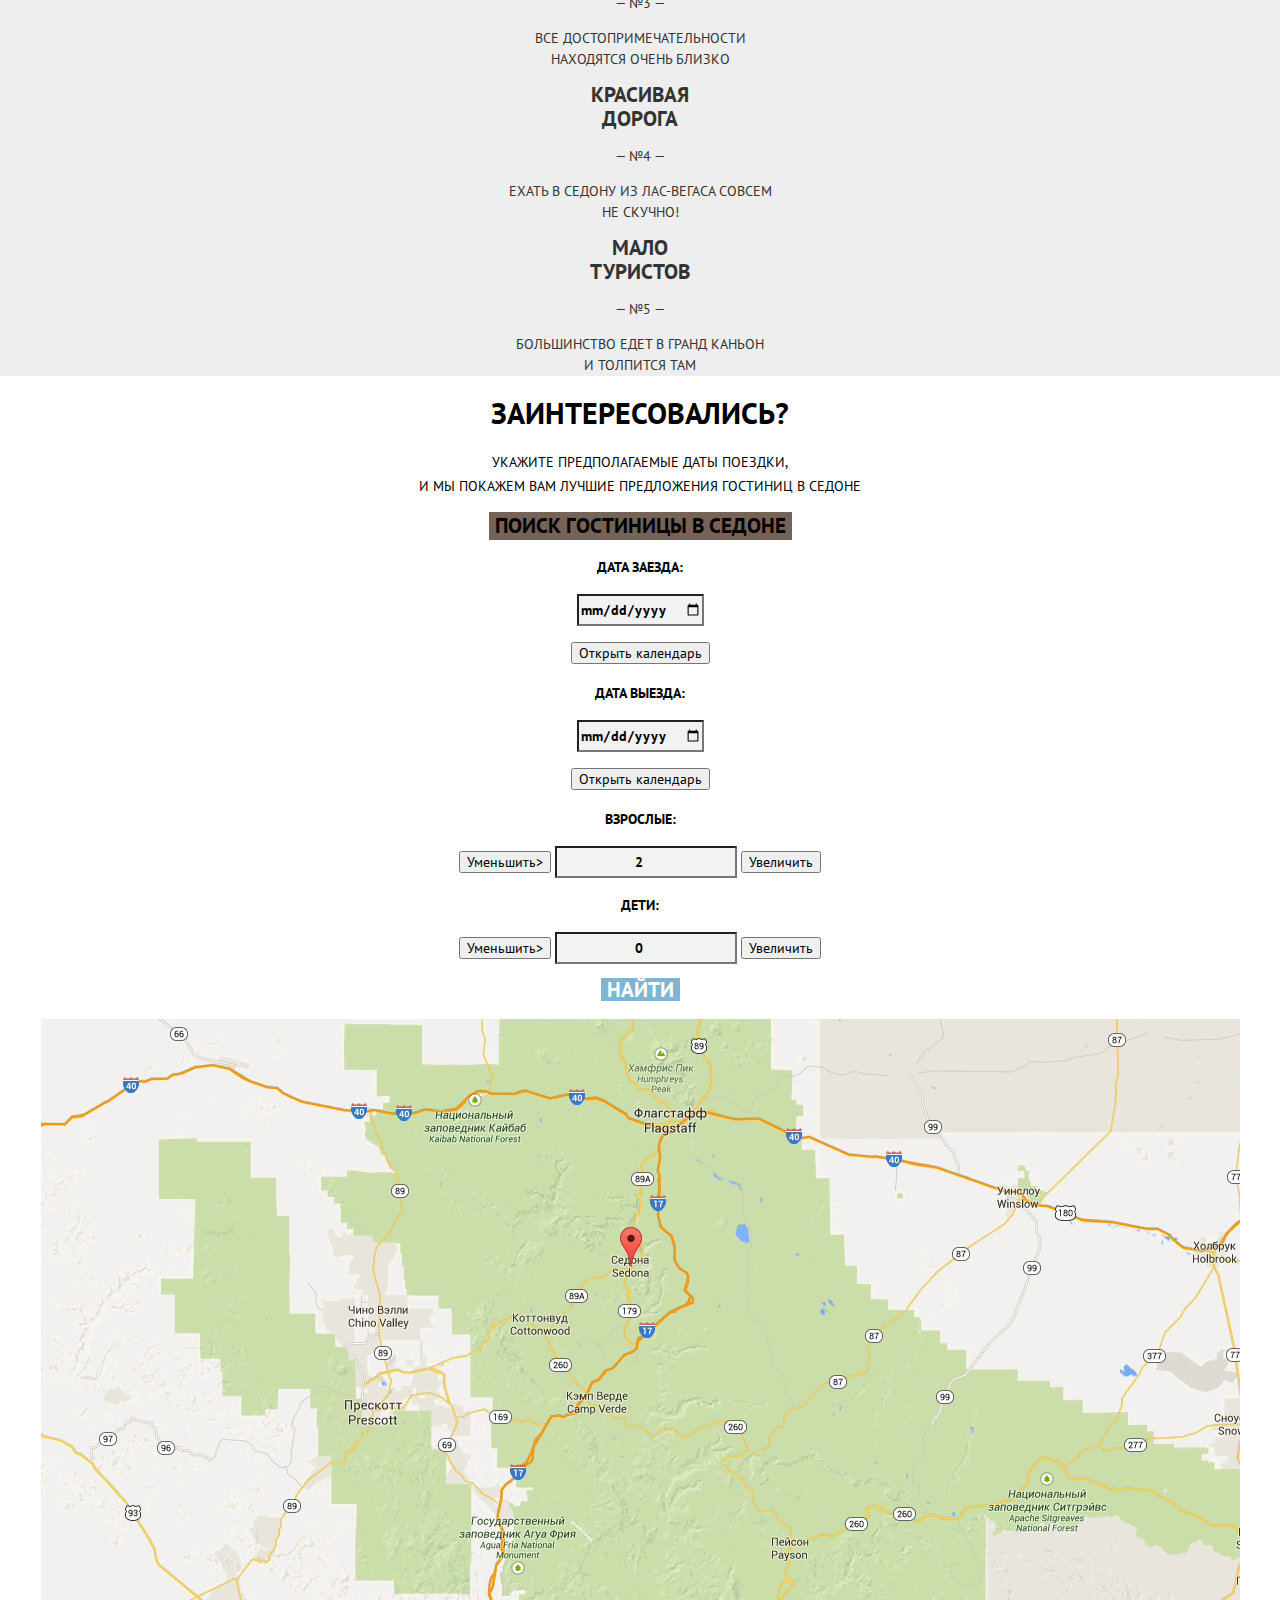
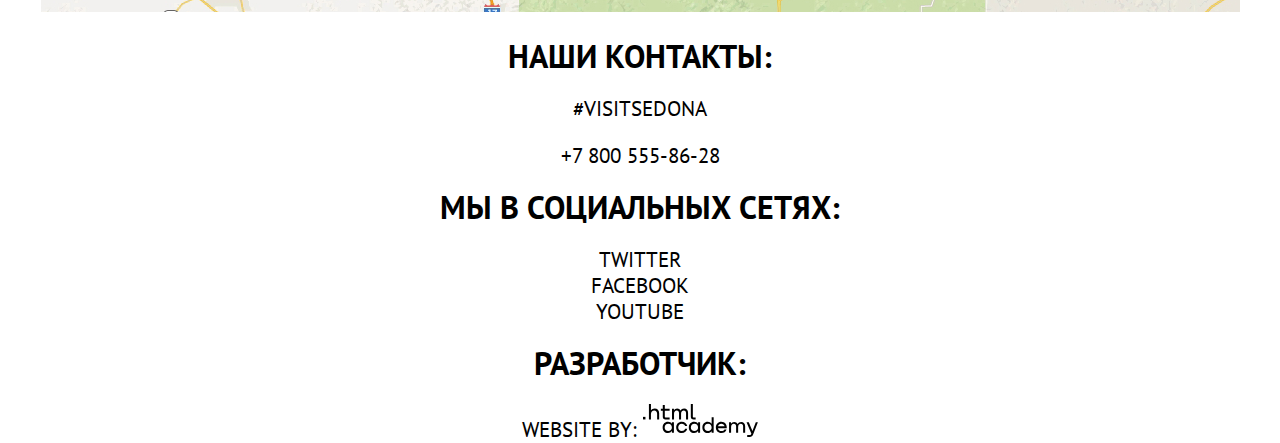
==== commit b35bbe29: "Стилизация внутренней страницы" ====
--- a/index.html
+++ b/index.html
@@ -17,7 +17,7 @@
                         <img class="images" src="img/logo.svg" width="138" height="70" alt="Логотип штата Седона">
                     </a>
 
-                    <ul class="list clear_list">
+                    <ul class="nav_list list clear_list">
                         <li><a href="blank.html">Информация</a></li>
                         <li><a href="blank.html">Фото и видео</a></li>
                         <li><a href="blank.html">Карта штата</a></li>
@@ -127,7 +127,7 @@
             </main>
 
             <footer class="footer">
-                <section>
+                <section class="contacts">
                     <h2>Наши контакты:</h2>
                     <p>#visitSEDONA</p>
                     <a href="+78005558628">+7 800 555-86-28</a>
@@ -149,6 +149,7 @@
                 </section>
 
                 <section>
+                    <h2>разработчик:</h2>
                     website by:
                     <a href="https://htmlacademy.ru/intensive/htmlcss">
                         <img class="images" src="img/logo_htmlacademy_black.svg" width="115" height="33" alt="Логотип HTML академии">
--- a/css/style.css
+++ b/css/style.css
@@ -1,6 +1,7 @@
 :root {
     --basic-white: #FFFFFF;
     --basic_white_rgba: rgba(255,255,255,.3);
+    --basic_black_active: rgba(0,0,0,.3);
     --basic-blue: #81B3D2;
     --basic-blue-hover: #669EC0;
     --basic-blue-focus:#5496BD;
@@ -13,10 +14,10 @@
     --basic-lightblack: #333333;
     --basic-brown-hover: #604E43;
     --basic-brown-focus: #503E33;
-}
-
-.site_body {
-    background-color: var(--basic-field);
+    --basic-grey: #CACACA;
+    --basic_brown-text: #666666;
+    --basic-background: rgba(0,1,1,.2);
+    ;
 }
 
 .page_body {
@@ -36,6 +37,44 @@
     text-decoration: none;
 }
 
+.site_body {
+    background-color: var(--basic-field);
+}
+
+.nav_list a:hover {
+    color: var(--basic-blue);
+}
+
+.nav_list a:active {
+    color: var(--basic_black_active);
+}
+
+.nav_list a:focus {
+    color: var(--basic-brown);
+}
+
+.selected {
+    color: var(--basic-brown);
+}
+
+.hotel_filter {
+    background-color: var(--basic-background) /* Временно устанавливаю фоновый цвет, пока не вставлю фоновую картинку */
+}
+
+.hotel_filter li,
+.hotel_filter fieldset  {
+    color: var(--basic-white);
+    font-weight: 400;
+    text-align: left;
+    border: none;
+}
+
+.subtitle {
+    font-size: 16px;
+    line-height: 21px;
+    font-weight: 700;
+}
+
 .clear_list {
     padding: 0;
     margin: 0;
@@ -53,11 +92,22 @@
     line-height: 26px;
 }
 
-.main_title {
+.main_title,
+.hotel_information {
     color: var(--basic-lightblack);
-}
-
-.main_title h1 {
+    font-weight: 400;
+}
+
+.hotel_information a:hover {
+    color: var(--basic-blue);
+}
+
+.hotel_information a:active {
+    color: var(--basic_black_active);
+}
+
+.main_title h1,
+.footer {
     font-size: 21px;
     line-height: 26px;
 }
@@ -98,6 +148,10 @@
 .hotel_search_title {
     background-color: var(--basic-brown);
     color: var(--basic-white);
+    text-transform: uppercase;
+    font-weight: 700;
+    line-height: 21px;
+    border: none;
 }
 
 .hotel_search_title:hover {
@@ -105,20 +159,20 @@
     color: var(--basic-white);
 }
 
-.hotel_search_title:focus {
+.hotel_search_title:active {
     background-color: var(--basic-brown-focus);
     color: var(--basic_white_rgba);
 }
 
+.number {
+    text-align: center;
+}
+
 .date,
 .number {
     font-weight: 700;
     line-height: 26px;
     background-color: var(--basic-field);
-}
-
-.number {
-    text-align: center;
 }
 
 .date:hover,
@@ -128,33 +182,108 @@
 
 .date:focus,
 .number:focus {
- border-color: var(--basic-field-focus);
-}
-
-.button {
+    border-color: var(--basic-field-focus);
+}
+
+.button,
+.found {
     text-transform: uppercase;
     font-size: 21px;
     line-height: 26px;
     font-weight: 700;
+    color: var(--basic-black);
+
 }
 
 .hotel_search_button {
-    color: var(--basic-white);
     background-color: var(--basic-blue);
+    color: var(--basic-white);
+    text-transform: uppercase;
+    font-weight: 700;
+    line-height: 21px;
+    border: none;
 }
 
 .hotel_search_button:hover {
     background-color: var(--basic-blue-hover);
 }
 
-.hotel_search_button:focus {
+.hotel_search_button:active {
     background-color: var(--basic-blue-focus);
     color: var(--basic_white_rgba);
 }
 
-
-
-
-
-
-
+.filter_search_button {
+    text-transform: uppercase;
+    color: var(--basic-white);
+    background-color: transparent;
+}
+
+.filter_search_button:hover {
+    color: var(--basic-black);
+    background-color: var(--basic-white);
+}
+
+.sort_filter {
+    text-transform: uppercase;
+    font-size: 12px;
+    line-height: 18px;
+    text-align: left;
+}
+
+.sort_filter_button {
+    text-align: right;
+}
+
+.sort_filter_type button {
+    color: var(--basic_black_active);
+    border: none;
+    border-bottom: 1px dashed var(--basic-blue);
+    background-color: transparent;
+    text-transform: uppercase;
+}
+
+.sort_filter_type button:hover {
+    color: var(--basic-blue);
+    background-color: transparent;
+}
+
+.sort_filter_type button:active {
+    color: var(--basic-black);
+    background-color: transparent;
+    border-bottom: none;
+}
+
+.sort_filter_type button:focus {
+    color: var(--basic-blue);
+    background-color: transparent;
+    border-bottom: none;
+}
+
+.sort_filter_button button {
+    background-color: var(--basic-grey);
+}
+
+.sort_filter_button button:hover {
+    background-color: var(--basic-black);
+}
+
+.sort_filter_button button:active,
+.sort_filter_button button:focus {
+    background-color: var(--basic-blue);
+}
+
+.hotels  {
+    text-align: left;
+}
+
+.raiting {
+    font-weight: 400;
+    text-align: right;
+    color: var(--basic_brown-text);
+    background-color: var(--basic-field);  /* Я же могу сейчас просто задать фон, а потом уже сделать прямоугольник? */
+}
+
+
+
+
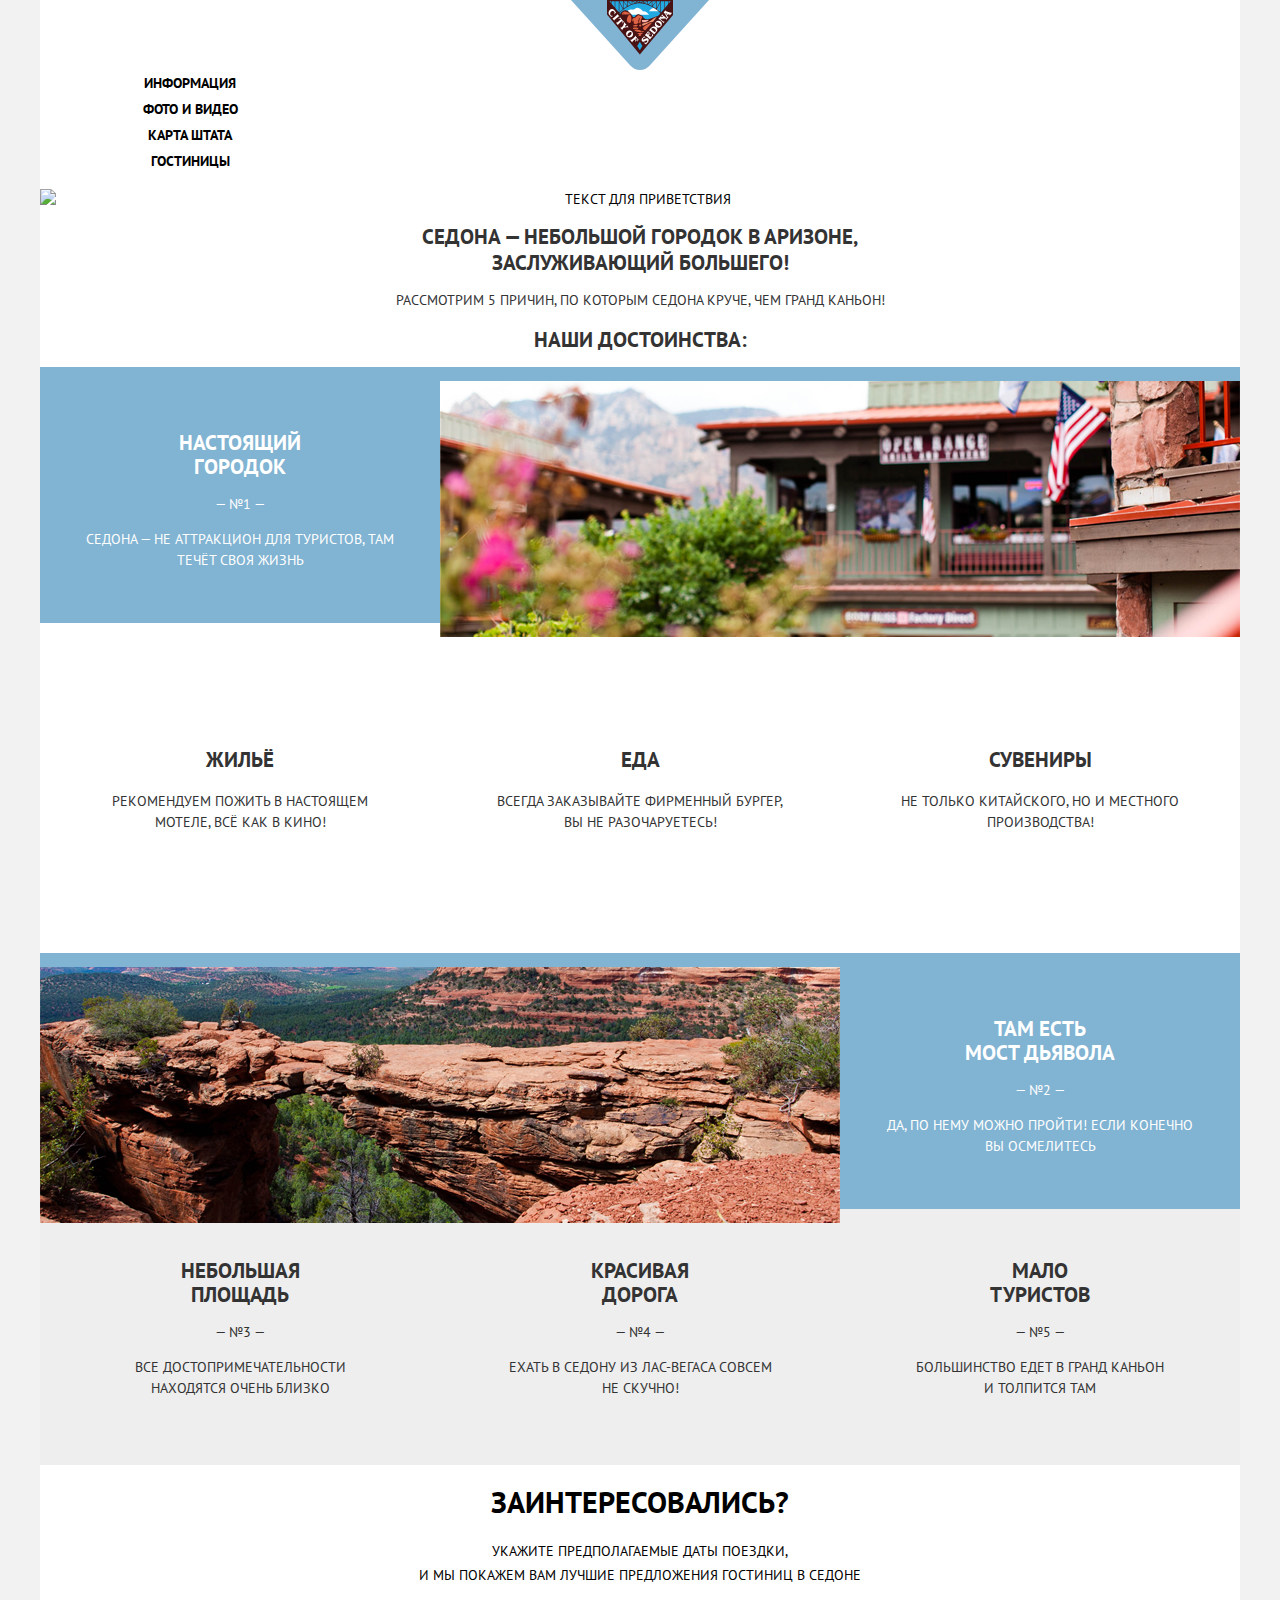
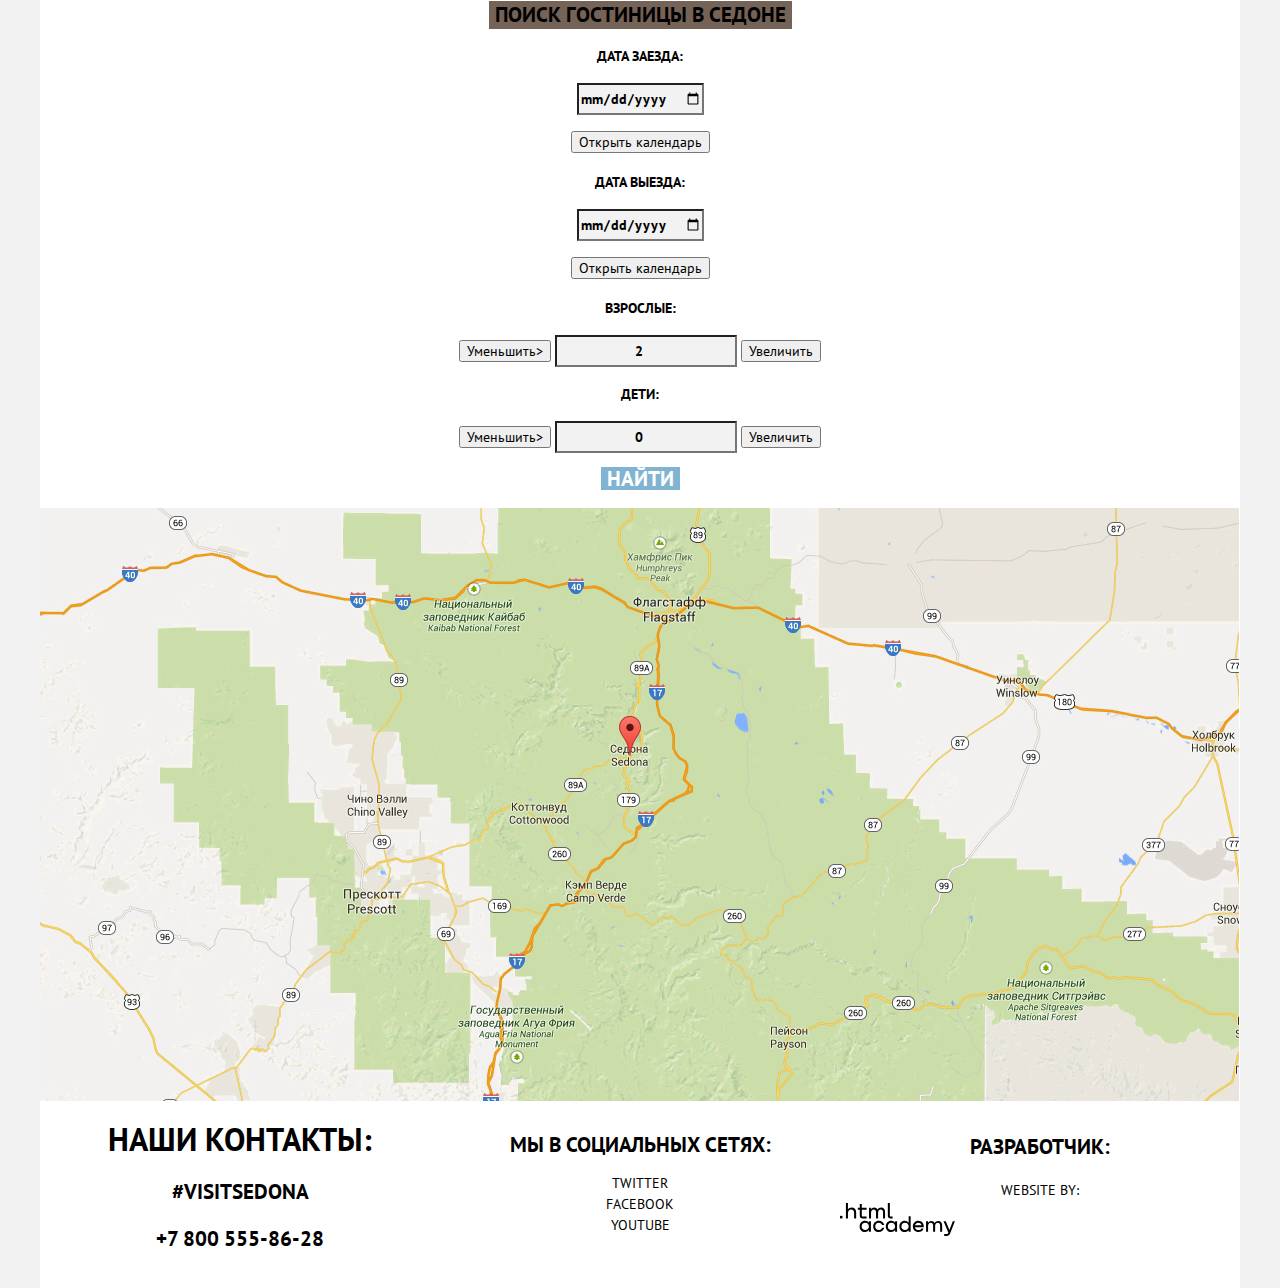
==== commit 9606d6c3: "Сетка на гридах для главной страницы" ====
--- a/index.html
+++ b/index.html
@@ -1,5 +1,5 @@
 <!DOCTYPE html>
-<html lang="ru">
+<html class="page" lang="ru">
     <head>
         <meta charset="utf-8">
         <title>HTML Academy: Седона</title>
@@ -12,22 +12,23 @@
     <div class="page_body">
         <body class="site_body">
             <header class="main_header">
-                <nav>
-                    <a href="index.html">
+                <nav class="main_navigation">
+                    <a class="main_header_logo" href="index.html">
                         <img class="images" src="img/logo.svg" width="138" height="70" alt="Логотип штата Седона">
                     </a>
-
-                    <ul class="nav_list list clear_list">
-                        <li><a href="blank.html">Информация</a></li>
-                        <li><a href="blank.html">Фото и видео</a></li>
-                        <li><a href="blank.html">Карта штата</a></li>
-                        <li><a href="hotels.html">Гостиницы</a></li>
-                    </ul>
+                    <div class="main_navigation_list">
+                        <ul class="nav_list list clear_list">
+                            <li><a href="blank.html">Информация</a></li>
+                            <li><a href="blank.html">Фото и видео</a></li>
+                            <li><a href="blank.html">Карта штата</a></li>
+                            <li><a href="hotels.html">Гостиницы</a></li>
+                        </ul>
+                    </div>
                 </nav>
             </header>
 
-            <main>
-                <img class="images" src="#"  alt="Текст для приветствия">
+            <main class="container">
+                <img class="welcome_img images" src="#"  alt="Текст для приветствия">
 
                 <section class="main_title">
                     <h1>Седона — небольшой городок в Аризоне,<br>заслуживающий большего!</h1>
@@ -36,93 +37,120 @@
 
                 <section class="advantages">
                     <h2>Наши достоинства:</h2>
-                    <ul class="clear_list">
-                        <li>
-                            <section class="background_blue">
-                                <p><img class="images" src="img/img_city.jpg" width="800" height="256" alt="фото города"></p>
-                                <b class="title">Настоящий<br>городок</b>
-                                <p>— №1 —</p>
-                                <p>Седона — не аттракцион для туристов, там<br>течёт своя жизнь</p>
-                            </section>
-                            <ul class="clear_list">
+                    <div class="advantages_list">
+                        <ul class="clear_list">
                                 <li>
-                                    <p class="title">Жильё</p>
-                                    <p>Рекомендуем пожить в настоящем<br>мотеле, всё как в кино!</p>
+                                    <div class="advantages_block_1 background_blue">
+                                        <div class="item--1">
+                                            <b class="title">Настоящий<br>городок</b>
+                                            <p>— №1 —</p>
+                                            <p>Седона — не аттракцион для туристов, там<br>течёт своя жизнь</p>
+                                        </div>
+                                        <div class="city_img">
+                                            <p><img class="images" src="img/img_city.jpg" width="800" height="256" alt="фото города"></p>
+                                        </div>
+
+                                    </div>
+                                    <ul class="advantages_block_2 clear_list">
+                                        <div class="point_1">
+                                                <li>
+                                                    <p class="title">Жильё</p>
+                                                    <p>Рекомендуем пожить в настоящем<br>мотеле, всё как в кино!</p>
+                                                </li>
+                                        </div>
+                                        <div class="point_2">
+                                                <li>
+                                                    <p class="title">Еда</p>
+                                                    <p>Всегда заказывайте фирменный бургер,<br>вы не разочаруетесь!</p>
+                                                </li>
+                                        </div>
+                                        <div class="point_3">
+                                                <li>
+                                                    <p class="title">Сувениры</p>
+                                                    <p>Не только китайского, но и местного<br>производства!</p>
+                                                </li>
+                                        </div>
+                                    </ul>
                                 </li>
+
                                 <li>
-                                    <p class="title">Еда</p>
-                                    <p>Всегда заказывайте фирменный бургер,<br>вы не разочаруетесь!</p>
+                                    <section class="advantages_block_3 background_blue">
+                                        <div class="bridge_img">
+                                            <p><img class="images" src="img/img_bridge.jpg" width="800" height="256" alt="Мост дьявола"></p>
+                                        </div>
+                                        <div class="item--2">
+                                            <b class="title">Там есть<br>Мост дьявола</b>
+                                            <p>— №2 —</p>
+                                            <p>Да, по нему можно пройти! Если конечно<br>вы осмелитесь</p>
+                                        </div>
+                                    </section>
                                 </li>
-                                <li>
-                                    <p class="title">Сувениры</p>
-                                    <p>Не только китайского, но и местного<br>производства!</p>
-                                </li>
-                            </ul>
-                        </li>
-
-                        <li>
-                            <section class="background_blue">
-                                <p><img class="images" src="img/img_bridge.jpg" width="800" height="256" alt="Мост дьявола"></p>
-                                <b class="title">Там есть<br>Мост дьявола</b>
-                                <p>— №2 —</p>
-                                <p>Да, по нему можно пройти! Если конечно<br>вы осмелитесь</p>
-                            </section>
-                        </li>
-                        <section class="background_grey">
-                            <li>
-                                <b class="title">небольшая<br>площадь</b>
-                                <p>— №3 —</p>
-                                <p>все достопримечательности<br>находятся очень близко</p>
-                            </li>
-
-                            <li>
-                                <b class="title">красивая<br>дорога</b>
-                                <p>— №4 —</p>
-                                <p>ехать в седону из лас-вегаса совсем<br>не скучно!</p>
-                            </li>
-
-                            <li>
-                                <b class="title">мало<br>туристов</b>
-                                <p>— №5 —</p>
-                                <p>большинство едет в гранд каньон<br>и толпится там</p>
-                            </li>
-                        </section>
-                    </ul>
+                                <section class="background_grey advantages_block_4">
+                                    <div class="item--3">
+                                        <li>
+                                            <b class="title">небольшая<br>площадь</b>
+                                            <p>— №3 —</p>
+                                            <p>все достопримечательности<br>находятся очень близко</p>
+                                        </li>
+                                    </div>
+                                    <div class="item--4">
+                                        <li>
+                                            <b class="title">красивая<br>дорога</b>
+                                            <p>— №4 —</p>
+                                            <p>ехать в седону из лас-вегаса совсем<br>не скучно!</p>
+                                        </li>
+                                    </div>
+                                    <div class="item--5">
+                                        <li>
+                                            <b class="title">мало<br>туристов</b>
+                                            <p>— №5 —</p>
+                                            <p>большинство едет в гранд каньон<br>и толпится там</p>
+                                        </li>
+                                    </div>
+                                </section>
+                        </ul>
+                    </div>
                 </section>
 
                 <section>
                     <section class="interested">
-                        <h2>Заинтересовались?</h2>
-                        <p>Укажите предполагаемые даты поездки,<br>и мы покажем вам лучшие предложения гостиниц в седоне</p>
+                        <div class="interested_title">
+                            <h2>Заинтересовались?</h2>
+                            <p>Укажите предполагаемые даты поездки,<br>и мы покажем вам лучшие предложения гостиниц в седоне</p>
+                        </div>
                         <button class="button hotel_search_title" type="button">поиск гостиницы в Седоне</button>
                     </section>
+                    <div class="interested_form">
+                        <form class="list">
+                            <p>дата заезда:</p>
+                            <input class="date" type="date" id="start" name="trip-start" value="24 апреля 2017">
+                            <p>
+                                <button class="open_calendar" type="button">Открыть календарь</button>
+                            </p>
+                            <p>дата выезда:</p>
+                            <input class="date" type="date" id="finish" name="trip-finish" value="4 июля 2017">
+                            <p>
+                                <button class="open_calendar" type="button">Открыть календарь</button>
+                            </p>
 
-                    <form class="list">
-                        <p>дата заезда:</p>
-                        <input class="date" type="date" id="start" name="trip-start" value="24 апреля 2017">
-                        <p>
-                            <button class="open_calendar" type="button">Открыть календарь</button>
-                        </p>
-                        <p>дата выезда:</p>
-                        <input class="date" type="date" id="finish" name="trip-finish" value="4 июля 2017">
-                        <p>
-                            <button class="open_calendar" type="button">Открыть календарь</button>
-                        </p>
+                            <p>взрослые:</p>
+                            <button class="button_less" type="button">Уменьшить></button>
+                            <input class="number" type="number" id="adults" value="2" min="1">
+                            <button class="button_more" type="button">Увеличить</button>
 
-                        <p>взрослые:</p>
-                        <button class="button_less" type="button">Уменьшить></button>
-                        <input class="number" type="number" id="adults" value="2" min="1">
-                        <button class="button_more" type="button">Увеличить</button>
+                            <p>дети:</p>
+                            <button class="button_less" type="button">Уменьшить></button>
+                            <input class="number" type="number" id="children" value="0" min="0">
+                            <button class="button_more" type="button">Увеличить</button>
+                            <p>
+                                <button class="button hotel_search_button" type="submit">найти</button>
+                            </p>
+                        </form>
+                    </div>
 
-                        <p>дети:</p>
-                        <button class="button_less" type="button">Уменьшить></button>
-                        <input class="number" type="number" id="children" value="0" min="0">
-                        <button class="button_more" type="button">Увеличить</button>
-                        <p>
-                            <button class="button hotel_search_button" type="submit">найти</button>
-                        </p>
-                    </form>
-                    <img class="images" src="img/map.jpg" width="1199" height="594" alt="Карта">
+                    <div class="map">
+                        <img class="images" src="img/map.jpg" width="1199" height="594" alt="Карта">
+                    </div>
                 </section>
             </main>
 
@@ -133,7 +161,7 @@
                     <a href="+78005558628">+7 800 555-86-28</a>
                 </section>
 
-                <section>
+                <section class="socials">
                     <h2>Мы в социальных сетях:</h2>
                     <ul class="clear_list">
                         <li>
@@ -148,7 +176,7 @@
                     </ul>
                 </section>
 
-                <section>
+                <section class="created">
                     <h2>разработчик:</h2>
                     website by:
                     <a href="https://htmlacademy.ru/intensive/htmlcss">
--- a/css/style.css
+++ b/css/style.css
@@ -17,11 +17,15 @@
     --basic-grey: #CACACA;
     --basic_brown-text: #666666;
     --basic-background: rgba(0,1,1,.2);
-    ;
+}
+
+.page {
+    height: 100%;
 }
 
 .page_body {
     min-width: 960px;
+    width: 1200px;
     font-family: "PT Sans", Arial, sans-serif;
     font-size: 14px;
     line-height: 21px;
@@ -30,6 +34,88 @@
     text-transform: uppercase;
     background-color: var(--basic-white);
     text-align: center;
+
+    margin: 0 40px;
+    min-height: 100%;
+    display: grid;
+    gap: 0;
+    grid-template-rows: min-content 1fr min-content;
+    align-content: start;
+}
+
+.main_header {
+    display: grid;
+    margin-bottom: 15px;
+}
+
+.main_navigation {
+    display: grid;
+/*  outline: 5px solid rgb(255,0,0);
+    outline-offset: -1px; */
+}
+
+.main_navigation_list {
+    display: grid;
+    list-style: none;
+    grid-template-columns: 1fr 1fr 1fr 1fr;
+    margin: 0;
+}
+
+.main_header_logo {
+    width: 138px;
+    height: 70px;
+    justify-self: center;
+}
+
+/*
+.container {
+    outline: 5px solid rgb(0, 255, 0);
+    outline-offset: -1px;
+}
+*/
+
+.advantages_block_1 {
+    display: grid;
+    grid-template-columns: 1fr 2fr;
+    align-items: center;
+    height: 356px;
+}
+
+.advantages_block_2 {
+    display: grid;
+    grid-template-columns: 1fr 1fr 1fr;
+    align-items: center;
+    height: 330px;
+}
+
+.advantages_block_3 {
+    display: grid;
+    grid-template-columns: 2fr 1fr;
+    align-items: center;
+    height: 256px;
+}
+
+.advantages_block_4 {
+    display: grid;
+    grid-template-columns: 1fr 1fr 1fr;
+    align-items: center;
+    height: 256px;
+}
+
+.footer {
+    display: grid;
+    gap: 0;
+    grid-template-columns: 1fr 1fr 1fr;
+    align-items: center;
+    height: auto;  /* У нас должно быть 120px*/
+    margin-bottom: 36px;
+
+/* outline: 5px solid rgb(0, 0, 255);
+    outline-offset: -1px;  */
+}
+
+.created {
+    line-height: 26px;
 }
 
 .page_body a {
@@ -82,6 +168,7 @@
 }
 
 .images {
+    display: block; /*Почему не сбрасывается нижний отступ?*/
     max-width: 100%;
     height: auto;
 }
@@ -106,8 +193,7 @@
     color: var(--basic_black_active);
 }
 
-.main_title h1,
-.footer {
+.main_title h1 {
     font-size: 21px;
     line-height: 26px;
 }
@@ -126,6 +212,8 @@
 .background_blue {
     background-color: var(--basic-blue);
     color: var(--basic-white);
+    height: 256px;
+    align-items: center;
 }
 
 .background_grey {
@@ -186,13 +274,13 @@
 }
 
 .button,
-.found {
+.found,
+.contacts {
     text-transform: uppercase;
     font-size: 21px;
     line-height: 26px;
     font-weight: 700;
     color: var(--basic-black);
-
 }
 
 .hotel_search_button {
@@ -284,6 +372,55 @@
     background-color: var(--basic-field);  /* Я же могу сейчас просто задать фон, а потом уже сделать прямоугольник? */
 }
 
-
-
-
+.item--1 {
+    vertical-align: middle;
+}
+
+
+/*
+.main_header_logo,
+.main_navigation_list {
+    outline: 5px solid rgb(12, 148, 202);
+    outline-offset: -6px;
+}
+
+.welcome_img,
+.main_title,
+.advantages_list,
+.interested,
+.interested_form,
+.map {
+    outline: 5px solid rgb(226, 135, 17);
+    outline-offset: -6px;
+}
+
+.contacts,
+.socials,
+.created {
+    outline: 5px solid rgb(233, 218, 14);
+    outline-offset: -6px;
+}
+
+.advantages_block_1,
+.advantages_block_2,
+.advantages_block_3,
+.advantages_block_4,
+.interested_title,
+.hotel_search_title {
+    outline: 5px solid rgb(224, 57, 174);
+    outline-offset: -12px;
+}
+
+.item--1,
+.city_img,
+.point_1,
+.point_2,
+.point_3,
+.bridge_img,
+.item--2,
+.item--3,
+.item--4 {
+    outline: 5px solid rgb(122, 111, 112);
+    outline-offset: -13px;
+}
+*/
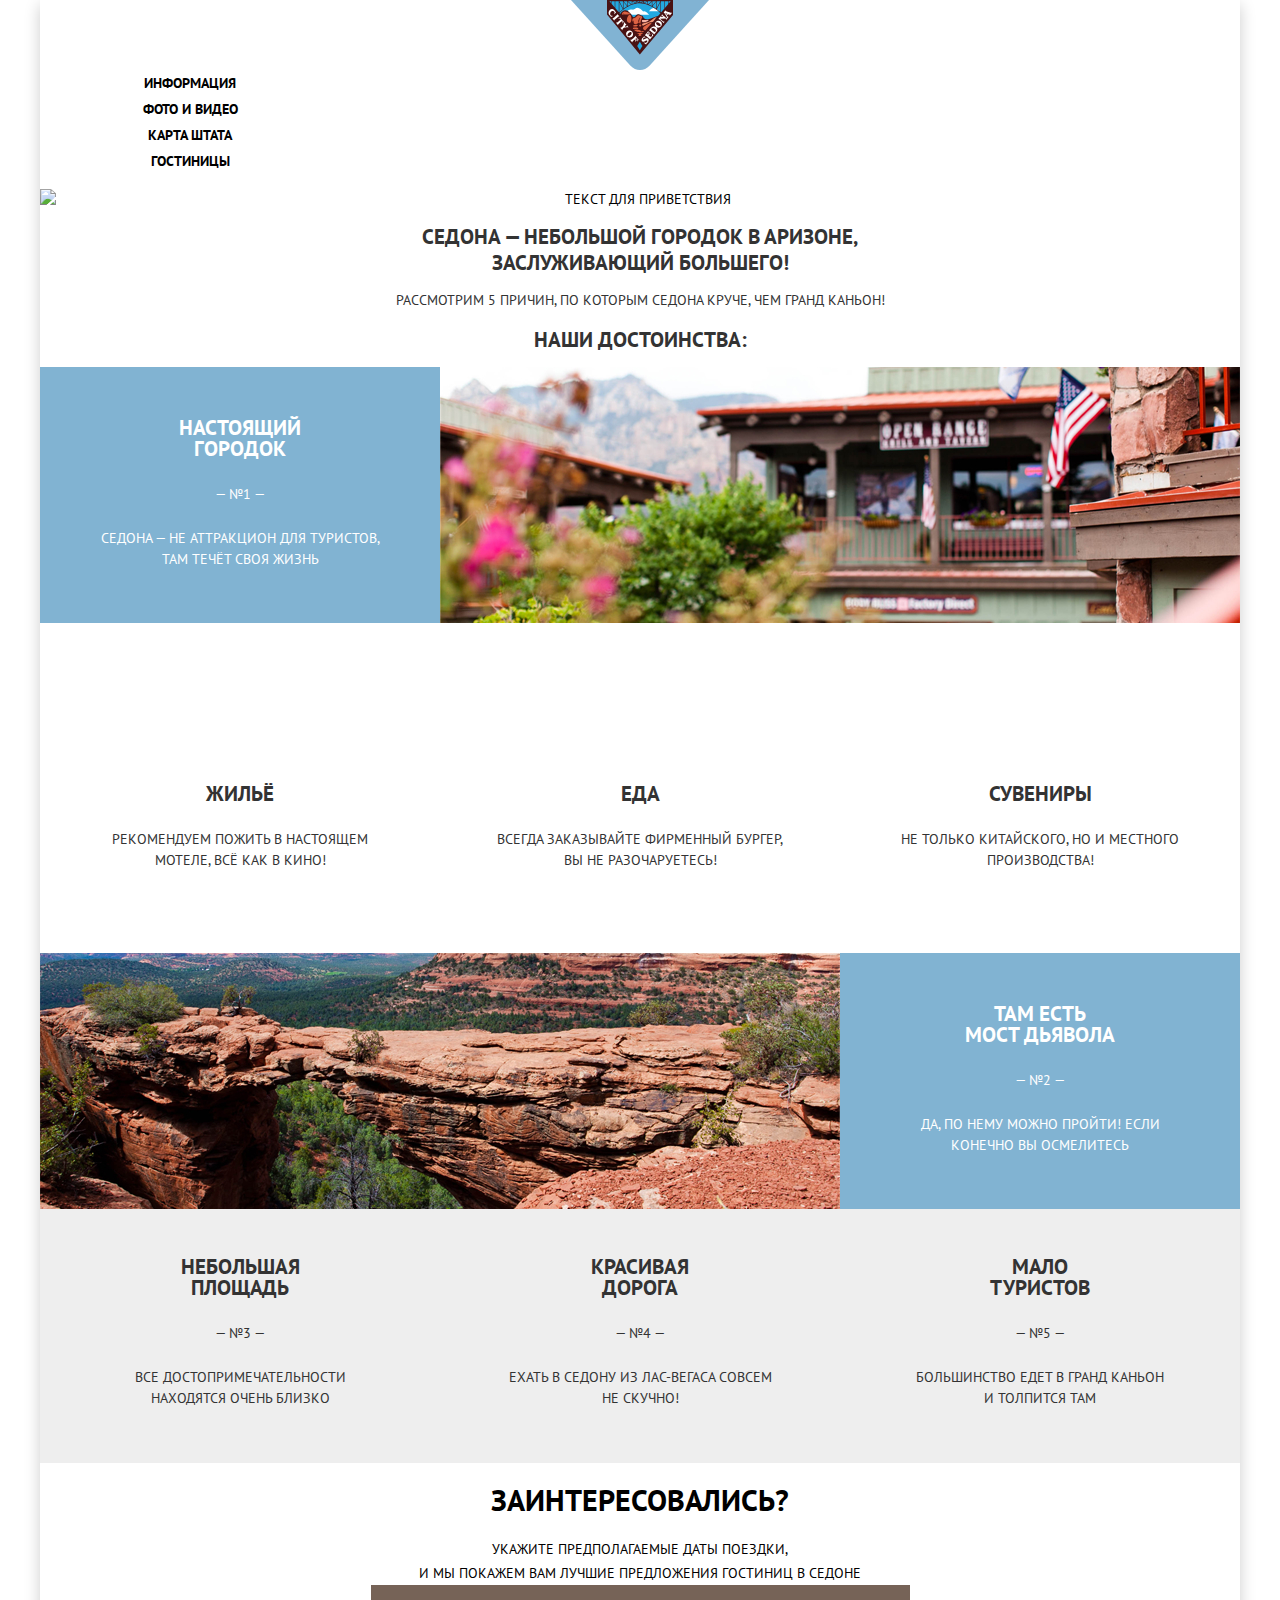
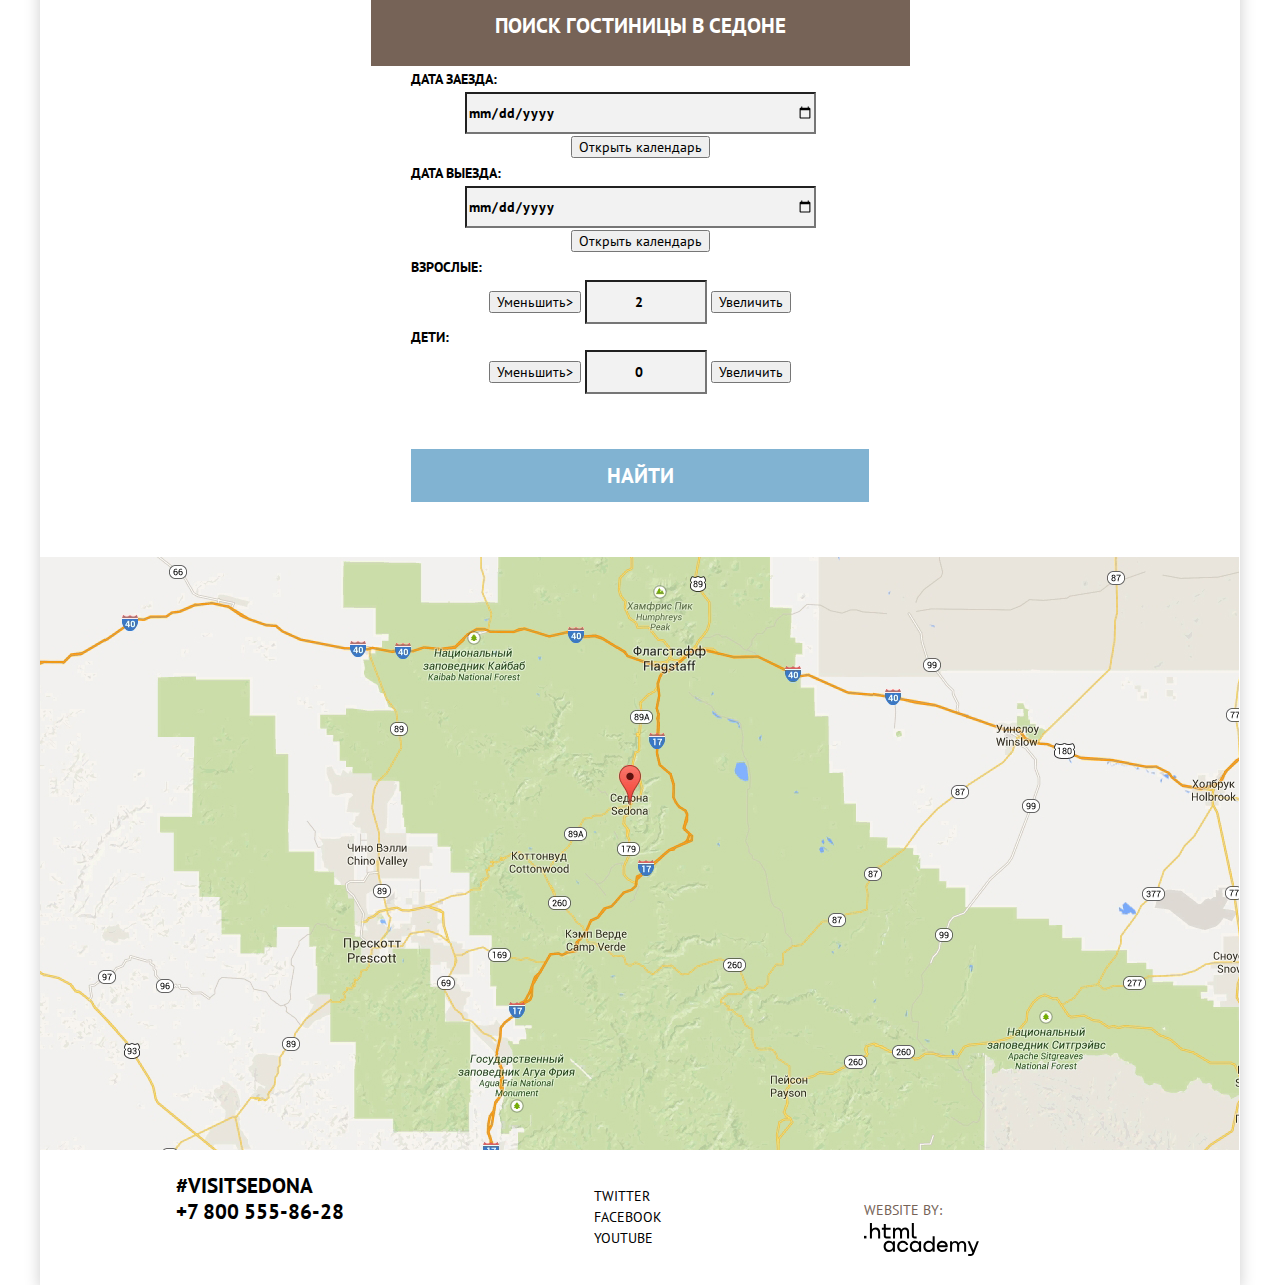
==== commit 4023b40a: "Сетка на гридах для главной страницы" ====
--- a/index.html
+++ b/index.html
@@ -9,15 +9,15 @@
         <link href="css/normalize.css" rel="stylesheet">
         <link href="css/style.css" rel="stylesheet">
     </head>
-    <div class="page_body">
-        <body class="site_body">
+    <div class="wrapper">
+        <body class="page_body">
             <header class="main_header">
                 <nav class="main_navigation">
                     <a class="main_header_logo" href="index.html">
                         <img class="images" src="img/logo.svg" width="138" height="70" alt="Логотип штата Седона">
                     </a>
                     <div class="main_navigation_list">
-                        <ul class="nav_list list clear_list">
+                        <ul class="clear_list nav_list list">
                             <li><a href="blank.html">Информация</a></li>
                             <li><a href="blank.html">Фото и видео</a></li>
                             <li><a href="blank.html">Карта штата</a></li>
@@ -28,141 +28,138 @@
             </header>
 
             <main class="container">
-                <img class="welcome_img images" src="#"  alt="Текст для приветствия">
-
-                <section class="main_title">
+                <img class="images" src="#"  alt="Текст для приветствия">
+                 <section class="main_title">
                     <h1>Седона — небольшой городок в Аризоне,<br>заслуживающий большего!</h1>
-                    <p>Рассмотрим 5 причин, по которым Седона круче, чем гранд каньон!</p>
+                    <p class="clear_list">Рассмотрим 5 причин, по которым Седона круче, чем гранд каньон!</p>
                 </section>
-
                 <section class="advantages">
                     <h2>Наши достоинства:</h2>
-                    <div class="advantages_list">
+                    <div>
                         <ul class="clear_list">
-                                <li>
-                                    <div class="advantages_block_1 background_blue">
-                                        <div class="item--1">
-                                            <b class="title">Настоящий<br>городок</b>
-                                            <p>— №1 —</p>
-                                            <p>Седона — не аттракцион для туристов, там<br>течёт своя жизнь</p>
-                                        </div>
-                                        <div class="city_img">
-                                            <p><img class="images" src="img/img_city.jpg" width="800" height="256" alt="фото города"></p>
-                                        </div>
-
+                            <li>
+                                <div class="advantages_block_img">
+                                    <div class="advantage_blue">
+                                        <h3 class="title">Настоящий<br>городок</h3>
+                                        <div class="advantages_list">— №1 —</div>
+                                        Седона — не аттракцион для туристов, там течёт своя жизнь
                                     </div>
-                                    <ul class="advantages_block_2 clear_list">
-                                        <div class="point_1">
-                                                <li>
-                                                    <p class="title">Жильё</p>
-                                                    <p>Рекомендуем пожить в настоящем<br>мотеле, всё как в кино!</p>
-                                                </li>
-                                        </div>
-                                        <div class="point_2">
-                                                <li>
-                                                    <p class="title">Еда</p>
-                                                    <p>Всегда заказывайте фирменный бургер,<br>вы не разочаруетесь!</p>
-                                                </li>
-                                        </div>
-                                        <div class="point_3">
-                                                <li>
-                                                    <p class="title">Сувениры</p>
-                                                    <p>Не только китайского, но и местного<br>производства!</p>
-                                                </li>
-                                        </div>
-                                    </ul>
-                                </li>
-
-                                <li>
-                                    <section class="advantages_block_3 background_blue">
-                                        <div class="bridge_img">
-                                            <p><img class="images" src="img/img_bridge.jpg" width="800" height="256" alt="Мост дьявола"></p>
-                                        </div>
-                                        <div class="item--2">
-                                            <b class="title">Там есть<br>Мост дьявола</b>
-                                            <p>— №2 —</p>
-                                            <p>Да, по нему можно пройти! Если конечно<br>вы осмелитесь</p>
-                                        </div>
-                                    </section>
-                                </li>
-                                <section class="background_grey advantages_block_4">
-                                    <div class="item--3">
+                                    <div>
+                                        <img class="images" src="img/img_city.jpg" width="800" height="256" alt="фото города">
+                                    </div>
+                                </div>
+                                <ul class="clear_list advantages_block_light">
+                                    <div>
                                         <li>
-                                            <b class="title">небольшая<br>площадь</b>
-                                            <p>— №3 —</p>
-                                            <p>все достопримечательности<br>находятся очень близко</p>
+                                            <h4 class="title">Жильё</h4>
+                                            <p class="clear_list">Рекомендуем пожить в настоящем<br>мотеле, всё как в кино!</p>
                                         </li>
                                     </div>
-                                    <div class="item--4">
+                                    <div>
                                         <li>
-                                            <b class="title">красивая<br>дорога</b>
-                                            <p>— №4 —</p>
-                                            <p>ехать в седону из лас-вегаса совсем<br>не скучно!</p>
+                                            <h4 class="title">Еда</h4>
+                                            <p class="clear_list">Всегда заказывайте фирменный бургер,<br>вы не разочаруетесь!</p>
                                         </li>
                                     </div>
-                                    <div class="item--5">
+                                    <div>
                                         <li>
-                                            <b class="title">мало<br>туристов</b>
-                                            <p>— №5 —</p>
-                                            <p>большинство едет в гранд каньон<br>и толпится там</p>
+                                            <h4 class="title">Сувениры</h4>
+                                            <p class="clear_list">Не только китайского, но и местного<br>производства!</p>
                                         </li>
                                     </div>
+                                </ul>
+                            </li>
+                            <li>
+                                <section class="advantages_block_img">
+                                    <div>
+                                        <img class="images" src="img/img_bridge.jpg" width="800" height="256" alt="Мост дьявола">
+                                    </div>
+                                    <div class="advantage_blue">
+                                        <h3 class="title">Там есть<br>Мост дьявола</h3>
+                                        <div class="advantages_list">— №2 —</div>
+                                        Да, по нему можно пройти! Если конечно вы осмелитесь
+                                    </div>
                                 </section>
+                            </li>
+                            <section class="background_grey advantages_block_light">
+                                <div>
+                                    <li>
+                                        <h3 class="title">небольшая<br>площадь</h3>
+                                        <div class="advantages_list">— №3 —</div>
+                                        все достопримечательности<br>находятся очень близко
+                                    </li>
+                                </div>
+                                <div>
+                                    <li>
+                                        <h3 class="title">красивая<br>дорога</h3>
+                                        <div class="advantages_list">— №4 —</div>
+                                        ехать в седону из лас-вегаса совсем<br>не скучно!
+                                    </li>
+                                </div>
+                                <div>
+                                    <li>
+                                        <h3 class="title">мало<br>туристов</h3>
+                                        <div class="advantages_list">— №5 —</div>
+                                        большинство едет в гранд каньон<br>и толпится там
+                                    </li>
+                                </div>
+                            </section>
                         </ul>
                     </div>
                 </section>
-
                 <section>
                     <section class="interested">
-                        <div class="interested_title">
+                        <div>
                             <h2>Заинтересовались?</h2>
-                            <p>Укажите предполагаемые даты поездки,<br>и мы покажем вам лучшие предложения гостиниц в седоне</p>
+                            <p class="clear_list"> Укажите предполагаемые даты поездки,<br>и мы покажем вам лучшие предложения гостиниц в седоне</p>
                         </div>
                         <button class="button hotel_search_title" type="button">поиск гостиницы в Седоне</button>
                     </section>
                     <div class="interested_form">
                         <form class="list">
-                            <p>дата заезда:</p>
+                            <div class="search_list">
+                                дата заезда:
+                            </div>
                             <input class="date" type="date" id="start" name="trip-start" value="24 апреля 2017">
-                            <p>
+                            <p class="clear_list">
                                 <button class="open_calendar" type="button">Открыть календарь</button>
                             </p>
-                            <p>дата выезда:</p>
+                            <div class="search_list">
+                                дата выезда:
+                            </div>
                             <input class="date" type="date" id="finish" name="trip-finish" value="4 июля 2017">
-                            <p>
+                            <p class="clear_list">
                                 <button class="open_calendar" type="button">Открыть календарь</button>
                             </p>
 
-                            <p>взрослые:</p>
+                            <div class="search_list">
+                                взрослые:
+                            </div>
                             <button class="button_less" type="button">Уменьшить></button>
                             <input class="number" type="number" id="adults" value="2" min="1">
                             <button class="button_more" type="button">Увеличить</button>
-
-                            <p>дети:</p>
+                            <div class="search_list">
+                                дети:
+                            </div>
                             <button class="button_less" type="button">Уменьшить></button>
                             <input class="number" type="number" id="children" value="0" min="0">
                             <button class="button_more" type="button">Увеличить</button>
-                            <p>
+                            <p class="clear_list">
                                 <button class="button hotel_search_button" type="submit">найти</button>
                             </p>
                         </form>
                     </div>
-
                     <div class="map">
                         <img class="images" src="img/map.jpg" width="1199" height="594" alt="Карта">
                     </div>
                 </section>
             </main>
-
             <footer class="footer">
                 <section class="contacts">
-                    <h2>Наши контакты:</h2>
-                    <p>#visitSEDONA</p>
+                    <p class="clear_list">#visitSEDONA</p>
                     <a href="+78005558628">+7 800 555-86-28</a>
                 </section>
-
                 <section class="socials">
-                    <h2>Мы в социальных сетях:</h2>
                     <ul class="clear_list">
                         <li>
                             <a href="https://twitter.com/">Twitter</a>  <!-- Тут должен быть логотип-->
@@ -175,13 +172,13 @@
                         </li>
                     </ul>
                 </section>
-
                 <section class="created">
-                    <h2>разработчик:</h2>
                     website by:
-                    <a href="https://htmlacademy.ru/intensive/htmlcss">
-                        <img class="images" src="img/logo_htmlacademy_black.svg" width="115" height="33" alt="Логотип HTML академии">
-                    </a>
+                    <div class="created_link">
+                        <a href="https://htmlacademy.ru/intensive/htmlcss">
+                            <img class="images" src="img/logo_htmlacademy_black.svg" width="115" height="33" alt="Логотип HTML академии">
+                        </a>
+                    </div>
                 </section>
             </footer>
         </body>
--- a/css/style.css
+++ b/css/style.css
@@ -23,24 +23,31 @@
     height: 100%;
 }
 
-.page_body {
-    min-width: 960px;
+.wrapper {
     width: 1200px;
-    font-family: "PT Sans", Arial, sans-serif;
-    font-size: 14px;
-    line-height: 21px;
-    font-weight: 400;
-    color: var(--basic-black);
-    text-transform: uppercase;
-    background-color: var(--basic-white);
-    text-align: center;
-
-    margin: 0 40px;
+    margin: 0 auto;
     min-height: 100%;
     display: grid;
     gap: 0;
     grid-template-rows: min-content 1fr min-content;
     align-content: start;
+    box-shadow: 0px 5px 15px var(--basic-background);
+}
+
+.wrapper a {
+    color: var(--basic-black);
+    text-decoration: none;
+}
+
+.page_body {
+    min-width: 1200px;
+    font-family: "PT Sans", Arial, sans-serif;
+    font-size: 14px;
+    line-height: 21px;
+    font-weight: 400;
+    color: var(--basic-black);
+    text-transform: uppercase;
+    background-color: var(--basic-white);
 }
 
 .main_header {
@@ -48,17 +55,14 @@
     margin-bottom: 15px;
 }
 
+.main_header,
+.container
+{
+    text-align: center;
+}
+
 .main_navigation {
     display: grid;
-/*  outline: 5px solid rgb(255,0,0);
-    outline-offset: -1px; */
-}
-
-.main_navigation_list {
-    display: grid;
-    list-style: none;
-    grid-template-columns: 1fr 1fr 1fr 1fr;
-    margin: 0;
 }
 
 .main_header_logo {
@@ -67,64 +71,16 @@
     justify-self: center;
 }
 
-/*
-.container {
-    outline: 5px solid rgb(0, 255, 0);
-    outline-offset: -1px;
-}
-*/
-
-.advantages_block_1 {
-    display: grid;
-    grid-template-columns: 1fr 2fr;
-    align-items: center;
-    height: 356px;
-}
-
-.advantages_block_2 {
-    display: grid;
-    grid-template-columns: 1fr 1fr 1fr;
-    align-items: center;
-    height: 330px;
-}
-
-.advantages_block_3 {
-    display: grid;
-    grid-template-columns: 2fr 1fr;
-    align-items: center;
-    height: 256px;
-}
-
-.advantages_block_4 {
-    display: grid;
-    grid-template-columns: 1fr 1fr 1fr;
-    align-items: center;
-    height: 256px;
-}
-
-.footer {
-    display: grid;
-    gap: 0;
-    grid-template-columns: 1fr 1fr 1fr;
-    align-items: center;
-    height: auto;  /* У нас должно быть 120px*/
-    margin-bottom: 36px;
-
-/* outline: 5px solid rgb(0, 0, 255);
-    outline-offset: -1px;  */
-}
-
-.created {
-    line-height: 26px;
-}
-
-.page_body a {
-    color: var(--basic-black);
-    text-decoration: none;
-}
-
-.site_body {
-    background-color: var(--basic-field);
+.images {
+    display: block;
+    height: auto;
+}
+
+.main_navigation_list {
+    display: grid;
+    list-style: none;
+    grid-template-columns: 1fr 1fr 1fr 1fr;
+    margin: 0;
 }
 
 .nav_list a:hover {
@@ -139,26 +95,10 @@
     color: var(--basic-brown);
 }
 
-.selected {
-    color: var(--basic-brown);
-}
-
-.hotel_filter {
-    background-color: var(--basic-background) /* Временно устанавливаю фоновый цвет, пока не вставлю фоновую картинку */
-}
-
-.hotel_filter li,
-.hotel_filter fieldset  {
-    color: var(--basic-white);
-    font-weight: 400;
-    text-align: left;
-    border: none;
-}
-
-.subtitle {
-    font-size: 16px;
-    line-height: 21px;
-    font-weight: 700;
+.list {
+    color: var(--basic-black);
+    font-weight: 700;
+    line-height: 26px;
 }
 
 .clear_list {
@@ -167,32 +107,12 @@
     list-style: none;
 }
 
-.images {
-    display: block; /*Почему не сбрасывается нижний отступ?*/
-    max-width: 100%;
-    height: auto;
-}
-
-.list {
-    color: var(--basic-black);
-    font-weight: 700;
-    line-height: 26px;
-}
-
 .main_title,
 .hotel_information {
     color: var(--basic-lightblack);
     font-weight: 400;
 }
 
-.hotel_information a:hover {
-    color: var(--basic-blue);
-}
-
-.hotel_information a:active {
-    color: var(--basic_black_active);
-}
-
 .main_title h1 {
     font-size: 21px;
     line-height: 26px;
@@ -203,21 +123,41 @@
     line-height: 21px;
 }
 
+.advantages_block_img {
+    display: grid;
+    grid-template-columns: 1fr 2fr;
+    background-color: var(--basic-blue);
+    color: var(--basic-white);
+}
+
+.advantage_blue {
+    padding: 50px 50px;
+}
+
 .title {
     font-size: 21px;
     line-height: 21px;
     font-weight: 700;
-}
-
-.background_blue {
-    background-color: var(--basic-blue);
-    color: var(--basic-white);
-    height: 256px;
-    align-items: center;
+    padding: 0;
+    padding-bottom: 25px;
+    margin: 0;
+}
+
+.advantages_list {
+    padding-bottom: 23px;
+}
+
+.advantages_block_light {
+    display: grid;
+    grid-template-columns: 1fr 1fr 1fr;
+    padding-top: 160px;
+    padding-bottom: 82px;
 }
 
 .background_grey {
     background-color: var(--basic-lightgrey);
+    padding-top: 47px;
+    padding-bottom: 54px;
 }
 
 .interested {
@@ -229,8 +169,14 @@
     font-weight: 700;
 }
 
-.interested a:hover {
-    background-color: var(--basic-brown-hover);
+.button,
+.found,
+.contacts {
+    text-transform: uppercase;
+    font-size: 21px;
+    line-height: 26px;
+    font-weight: 700;
+    color: var(--basic-black);
 }
 
 .hotel_search_title {
@@ -240,6 +186,7 @@
     font-weight: 700;
     line-height: 21px;
     border: none;
+    padding: 30px 124px;
 }
 
 .hotel_search_title:hover {
@@ -252,14 +199,25 @@
     color: var(--basic_white_rgba);
 }
 
+.search_list {
+    text-align: left;
+    padding-left: 371px;    /*Пока для наглядности, потом исправить значение */
+}
+
+.date {
+    width: 346px;
+}
+
 .number {
     text-align: center;
+    width: 114px;
 }
 
 .date,
 .number {
     font-weight: 700;
     line-height: 26px;
+    height: 38px;
     background-color: var(--basic-field);
 }
 
@@ -273,16 +231,6 @@
     border-color: var(--basic-field-focus);
 }
 
-.button,
-.found,
-.contacts {
-    text-transform: uppercase;
-    font-size: 21px;
-    line-height: 26px;
-    font-weight: 700;
-    color: var(--basic-black);
-}
-
 .hotel_search_button {
     background-color: var(--basic-blue);
     color: var(--basic-white);
@@ -290,6 +238,9 @@
     font-weight: 700;
     line-height: 21px;
     border: none;
+    margin: 55px auto;
+    width: 458px;
+    padding: 16px 181px;
 }
 
 .hotel_search_button:hover {
@@ -299,6 +250,66 @@
 .hotel_search_button:active {
     background-color: var(--basic-blue-focus);
     color: var(--basic_white_rgba);
+}
+
+.footer {
+    display: grid;
+    gap: 0;
+    grid-template-columns: 1fr 1fr 1fr;
+}
+
+.contacts {
+    padding-top: 23px;
+    padding-bottom: 36px;
+    padding-left: 136px;
+}
+
+.socials {
+    display: grid;
+    grid-template-columns: 1fr 1fr 1fr;
+    gap: 6px;
+    padding: 36px 190px;
+}
+
+.created {
+    line-height: 26px;
+    padding-right: 261px;
+    padding-top: 47px;
+    color: var(--basic-brown);
+}
+
+
+
+
+
+                                    /*СТРАНИЦА КАТАЛОГА*/
+
+.hotel_filter {
+    background-color: var(--basic-background) /* Временно устанавливаю фоновый цвет, пока не вставлю фоновую картинку */
+}
+
+.hotel_filter li,
+.hotel_filter fieldset  {
+    color: var(--basic-white);
+    font-weight: 400;
+    text-align: left;
+    border: none;
+}
+
+.subtitle {
+    font-size: 16px;
+    line-height: 21px;
+    font-weight: 700;
+}
+
+
+
+.hotel_information a:hover {
+    color: var(--basic-blue);
+}
+
+.hotel_information a:active {
+    color: var(--basic_black_active);
 }
 
 .filter_search_button {
@@ -371,56 +382,3 @@
     color: var(--basic_brown-text);
     background-color: var(--basic-field);  /* Я же могу сейчас просто задать фон, а потом уже сделать прямоугольник? */
 }
-
-.item--1 {
-    vertical-align: middle;
-}
-
-
-/*
-.main_header_logo,
-.main_navigation_list {
-    outline: 5px solid rgb(12, 148, 202);
-    outline-offset: -6px;
-}
-
-.welcome_img,
-.main_title,
-.advantages_list,
-.interested,
-.interested_form,
-.map {
-    outline: 5px solid rgb(226, 135, 17);
-    outline-offset: -6px;
-}
-
-.contacts,
-.socials,
-.created {
-    outline: 5px solid rgb(233, 218, 14);
-    outline-offset: -6px;
-}
-
-.advantages_block_1,
-.advantages_block_2,
-.advantages_block_3,
-.advantages_block_4,
-.interested_title,
-.hotel_search_title {
-    outline: 5px solid rgb(224, 57, 174);
-    outline-offset: -12px;
-}
-
-.item--1,
-.city_img,
-.point_1,
-.point_2,
-.point_3,
-.bridge_img,
-.item--2,
-.item--3,
-.item--4 {
-    outline: 5px solid rgb(122, 111, 112);
-    outline-offset: -13px;
-}
-*/
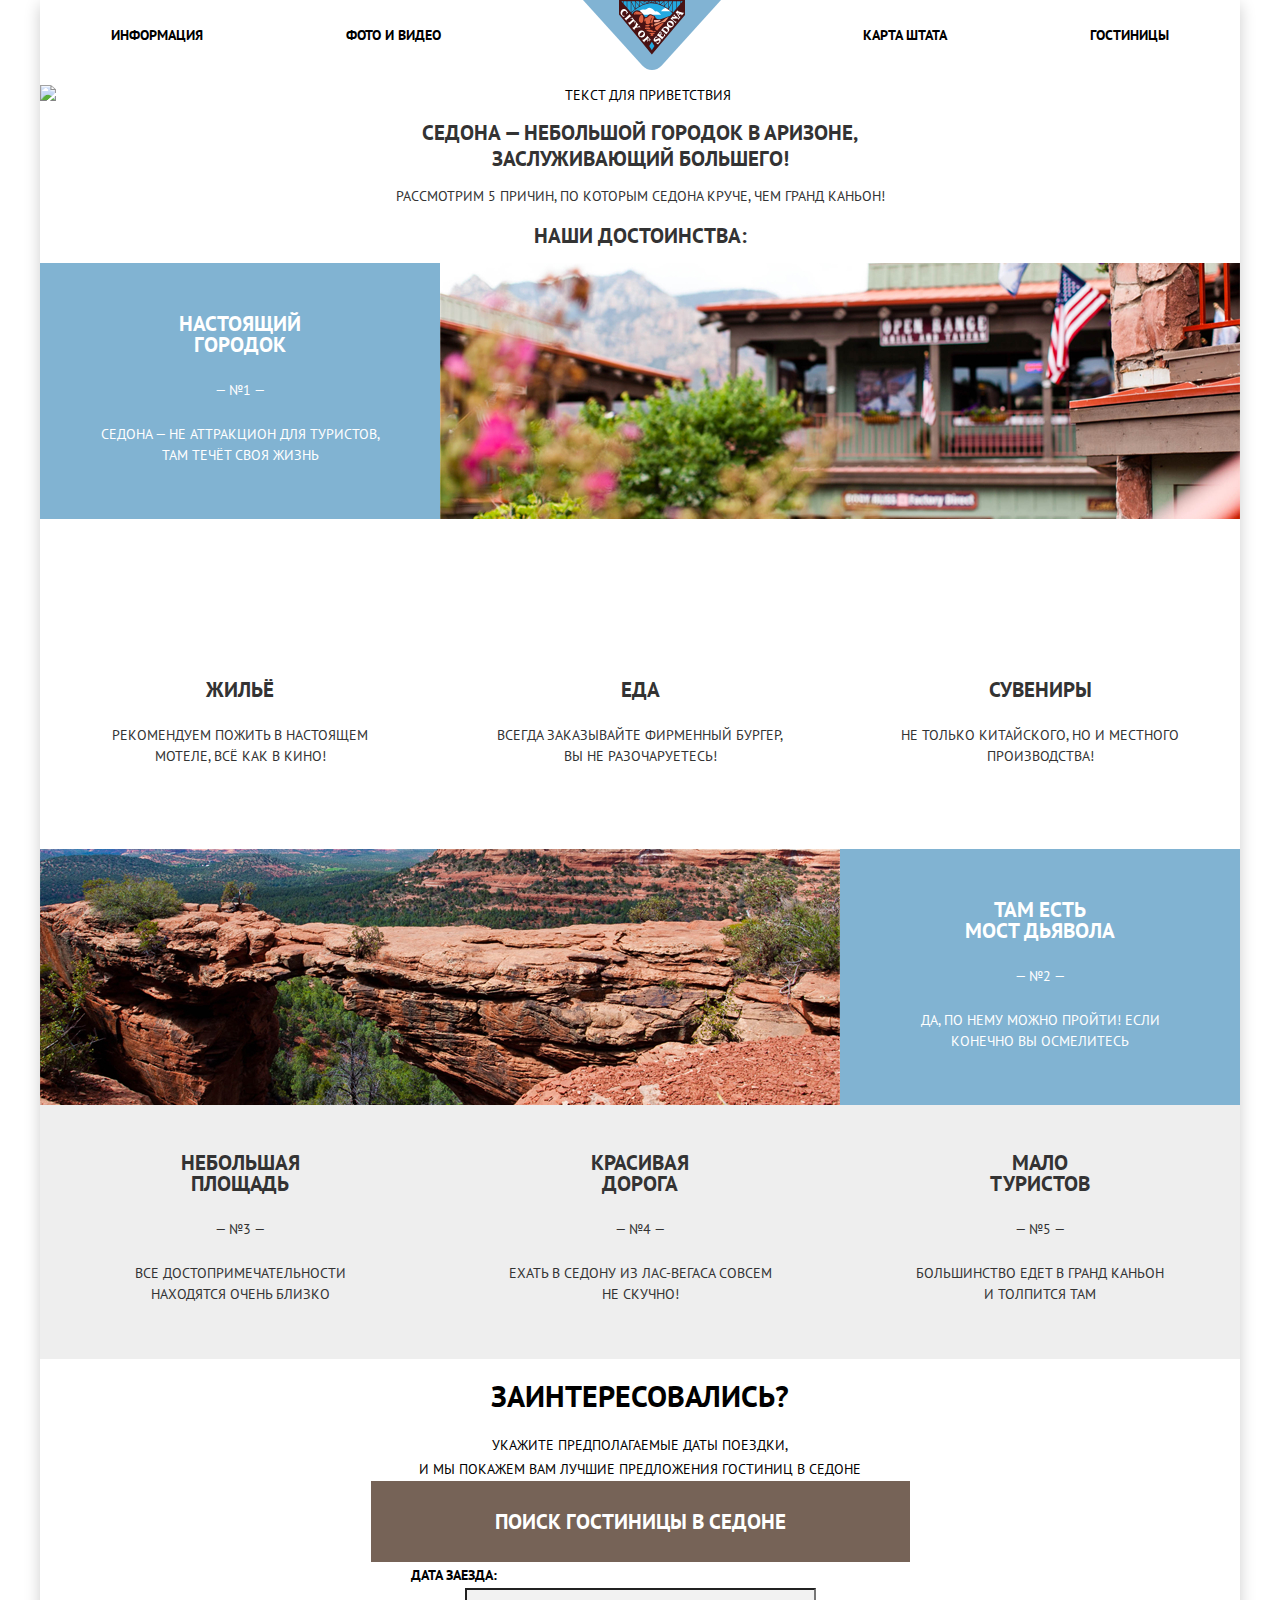
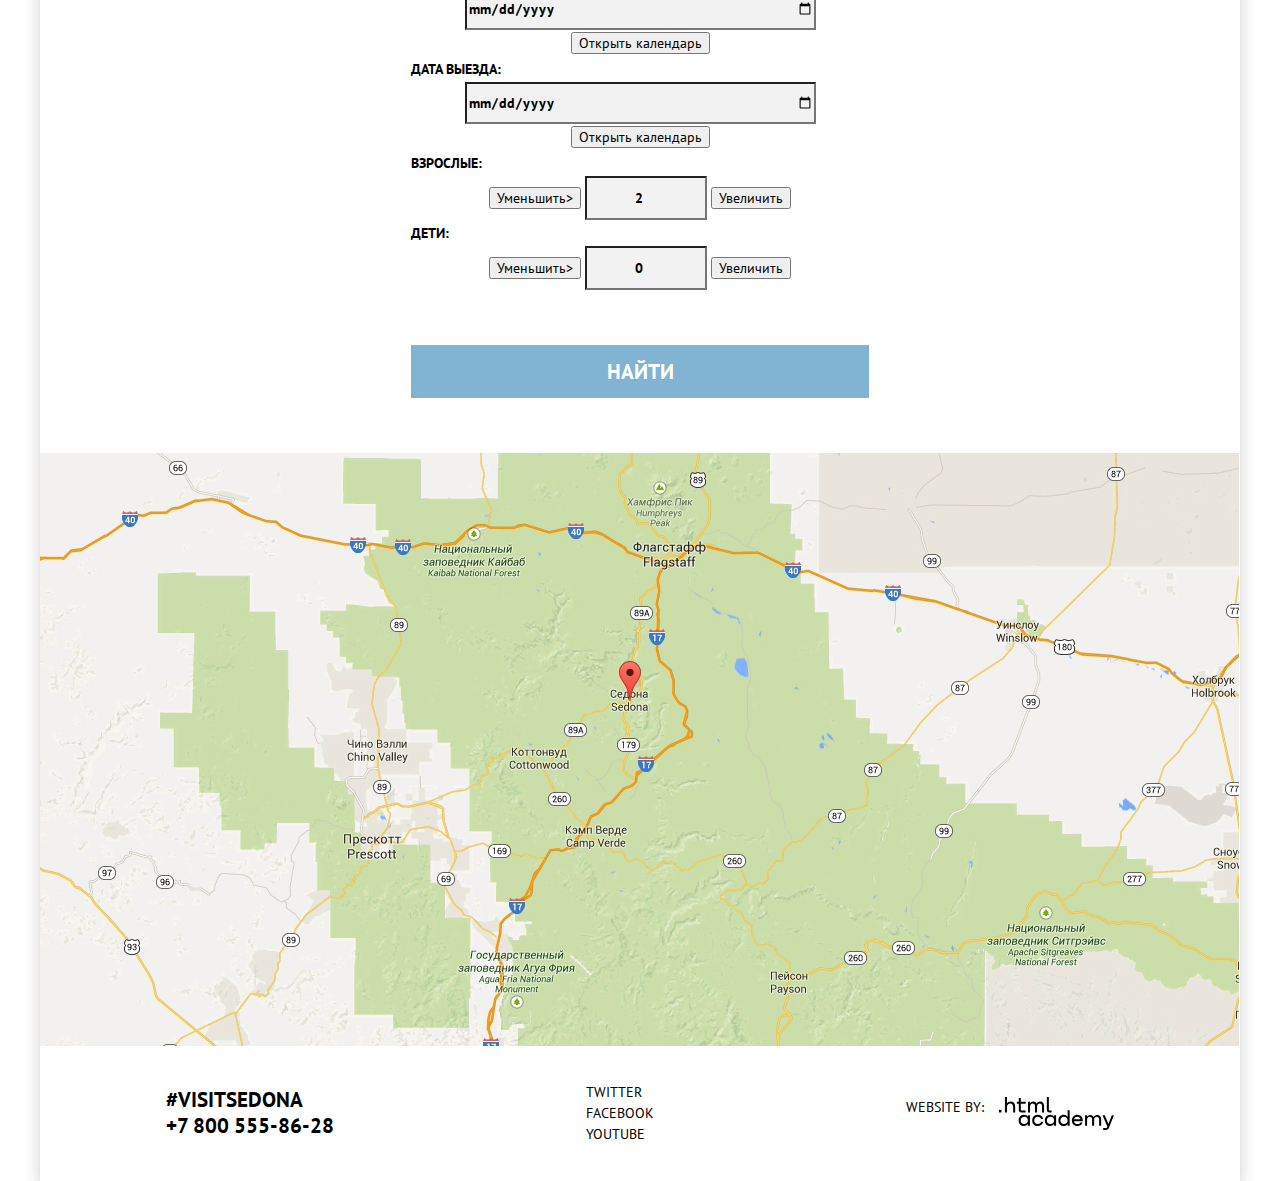
==== commit 6dfa43bf: "Сетка на флексах для главной страницы" ====
--- a/index.html
+++ b/index.html
@@ -13,13 +13,15 @@
         <body class="page_body">
             <header class="main_header">
                 <nav class="main_navigation">
-                    <a class="main_header_logo" href="index.html">
-                        <img class="images" src="img/logo.svg" width="138" height="70" alt="Логотип штата Седона">
-                    </a>
                     <div class="main_navigation_list">
                         <ul class="clear_list nav_list list">
                             <li><a href="blank.html">Информация</a></li>
                             <li><a href="blank.html">Фото и видео</a></li>
+                            <li>
+                                <a class="main_header_logo" href="index.html">
+                                    <img class="images" src="img/logo.svg" width="138" height="70" alt="Логотип штата Седона">
+                                </a>
+                            </li>
                             <li><a href="blank.html">Карта штата</a></li>
                             <li><a href="hotels.html">Гостиницы</a></li>
                         </ul>
--- a/css/style.css
+++ b/css/style.css
@@ -49,39 +49,46 @@
     text-transform: uppercase;
     background-color: var(--basic-white);
 }
-
+/*
 .main_header {
     display: grid;
     margin-bottom: 15px;
 }
-
-.main_header,
-.container
-{
+*/
+
+.container {
     text-align: center;
 }
 
 .main_navigation {
-    display: grid;
+    margin-bottom: 15px;
 }
 
 .main_header_logo {
     width: 138px;
     height: 70px;
-    justify-self: center;
+    align-self: center;
 }
 
 .images {
     display: block;
     height: auto;
 }
-
+/*
 .main_navigation_list {
     display: grid;
     list-style: none;
     grid-template-columns: 1fr 1fr 1fr 1fr;
     margin: 0;
 }
+*/
+
+.nav_list {
+    display: flex;
+    flex-direction: row;
+    align-items: center;
+    justify-content: space-around;
+}
 
 .nav_list a:hover {
     color: var(--basic-blue);
@@ -91,7 +98,8 @@
     color: var(--basic_black_active);
 }
 
-.nav_list a:focus {
+.nav_list a:focus,
+.selected {
     color: var(--basic-brown);
 }
 
@@ -189,12 +197,14 @@
     padding: 30px 124px;
 }
 
-.hotel_search_title:hover {
+.hotel_search_title:hover,
+.catalog_button_booking:hover {
     background-color: var(--basic-brown-hover);
     color: var(--basic-white);
 }
 
-.hotel_search_title:active {
+.hotel_search_title:active,
+.catalog_button_booking:active {
     background-color: var(--basic-brown-focus);
     color: var(--basic_white_rgba);
 }
@@ -243,49 +253,76 @@
     padding: 16px 181px;
 }
 
-.hotel_search_button:hover {
+.catalog_button:hover {
     background-color: var(--basic-blue-hover);
 }
 
-.hotel_search_button:active {
+.catalog_button:active {
     background-color: var(--basic-blue-focus);
     color: var(--basic_white_rgba);
 }
-
+/*
 .footer {
     display: grid;
     gap: 0;
     grid-template-columns: 1fr 1fr 1fr;
 }
-
+*/
+
+.footer {
+    display: flex;
+    align-items: stretch;
+    align-items: center;
+    justify-content: space-around;
+    margin: 36px 0;
+}
+/*
 .contacts {
     padding-top: 23px;
     padding-bottom: 36px;
     padding-left: 136px;
 }
-
 .socials {
     display: grid;
     grid-template-columns: 1fr 1fr 1fr;
     gap: 6px;
     padding: 36px 190px;
 }
+*/
 
 .created {
+    display: flex;
+    /*
     line-height: 26px;
     padding-right: 261px;
     padding-top: 47px;
-    color: var(--basic-brown);
-}
-
-
-
-
-
-                                    /*СТРАНИЦА КАТАЛОГА*/
+    */
+}
+
+.created_link {
+    margin-left: 15px;
+}
+
+/*  /////////////////////////////////     СТРАНИЦА КАТАЛОГА     /////////////////////////////////  */
+
+.catalog {
+    padding-right: 73px;
+    padding-left: 73px;
+    box-shadow: 0px 5px 15px var(--basic-background);
+}
+
+.catalog_container h1,
+.catalog_container h2 {
+    text-align: center;
+}
 
 .hotel_filter {
-    background-color: var(--basic-background) /* Временно устанавливаю фоновый цвет, пока не вставлю фоновую картинку */
+    display: grid;
+    grid-template-columns: 1fr 1fr;
+    background-color: var(--basic-background); /* Временно устанавливаю фоновый цвет, пока не вставлю фоновую картинку */
+    margin: 0 -73px;
+    padding-top: 26px;
+    padding-bottom: 32px;
 }
 
 .hotel_filter li,
@@ -296,23 +333,47 @@
     border: none;
 }
 
+.comfort_filter {
+    display: grid;
+    grid-template-columns: min-content 1fr;
+    margin-left: 72px;
+}
+
+.comfort li{
+    padding-top: 25px;
+}
+
+.room_type li {
+    padding-top: 25px;
+}
+
+.room_type {
+    margin-left: 119px;
+}
+
 .subtitle {
     font-size: 16px;
     line-height: 21px;
     font-weight: 700;
 }
 
-
-
-.hotel_information a:hover {
-    color: var(--basic-blue);
-}
-
-.hotel_information a:active {
-    color: var(--basic_black_active);
+.cost {
+    padding-right: 73px;
+    padding-left: 211px;
+    text-align: left;
+}
+
+.cost_filter {
+    display: grid;
+    grid-template-columns: 1fr 1fr;
+    padding-top: 17px;
+    padding-bottom: 63px;
+    padding-left: 62px;
 }
 
 .filter_search_button {
+    margin: 0;
+    padding: 8px 36px;
     text-transform: uppercase;
     color: var(--basic-white);
     background-color: transparent;
@@ -324,22 +385,35 @@
 }
 
 .sort_filter {
-    text-transform: uppercase;
     font-size: 12px;
     line-height: 18px;
     text-align: left;
-}
-
-.sort_filter_button {
-    text-align: right;
+    margin-top: 30px;
+}
+
+.found {
+    display: inline-block;
+}
+
+.sort {
+    padding-right: 40px;
+    padding-left: 46px;
+    display: inline-block;
+}
+
+.sort_filter_type {
+    display: inline-block;
+    margin: 0;
+    padding-left: 40px;
 }
 
 .sort_filter_type button {
     color: var(--basic_black_active);
     border: none;
-    border-bottom: 1px dashed var(--basic-blue);
+    border-bottom: 1px dashed var(--basic-blue);   /* Почему подчеркивается весь текст? */
     background-color: transparent;
     text-transform: uppercase;
+    padding-right: 32px;
 }
 
 .sort_filter_type button:hover {
@@ -359,6 +433,11 @@
     border-bottom: none;
 }
 
+.sort_filter_button {
+    text-align: right;
+    margin-top: -28px;
+}
+
 .sort_filter_button button {
     background-color: var(--basic-grey);
 }
@@ -372,13 +451,125 @@
     background-color: var(--basic-blue);
 }
 
-.hotels  {
-    text-align: left;
+.hotels {
+    display: grid;
+    grid-template-columns: 1fr;
+    grid-template-rows: 1fr 1fr 1fr;
+    border-top: 1px solid var(--basic-field-focus);
+}
+
+.hotel_block {
+    display: grid;
+    gap: 0;
+    grid-template-columns: min-content max-content min-content;
+    grid-template-rows: 1fr;
+    border-bottom: 1px solid var(--basic-field-focus);
+    grid-template-areas:
+    'hotel_img hotel_inf raiting';
+}
+
+.hotel_img {
+    grid-area: hotel_img;
+    padding: 0;
+    margin-top: 30px;
+    margin-right: 30px;
+}
+
+.hotel_information {
+    width: 780px;
+    grid-area: hotel_inf;
+    display: grid;
+    grid-template-columns: min-content;
+    grid-template-rows: min-content max-content;
+    grid-template-areas:
+    'found .'
+    'hotel_booking';
+ }
+
+.hotel_information .found {
+    grid-area: found;
+    margin-top: 23px;
+}
+
+.hotel_information a:hover {
+    color: var(--basic-blue);
+}
+
+.hotel_information a:active {
+    color: var(--basic_black_active);
+}
+
+.hotel_booking {
+    display: grid;
+    grid-template-columns: 1fr 1fr;
+    grid-template-rows: min-content min-content;
+    grid-template-areas:
+    'type price'
+    'more booking';
+    margin-bottom: 30px;
+    column-gap: 16px;
+}
+
+.hotel_type {
+    grid-area: type;
+}
+
+.hotel_price {
+    grid-area: price;
+    margin-left: -10px;
+}
+
+.catalog_button {
+    color: var(--basic-white);
+    text-transform: uppercase;
+    font-size: 14px;
+    line-height: 21px;
+    font-weight: 700;
+    border: none;
+    height: 27px;
+    margin-top: 15px;
+}
+
+.catalog_button_more {
+    background-color: var(--basic-blue);
+    width: 110px;
+    grid-area: more;
+}
+
+.catalog_button_booking {
+    background-color: var(--basic-brown);
+    width: 142px;
+    grid-area: booking;
+    margin-left: -10px;
 }
 
 .raiting {
+    grid-area: raiting;
+    display: grid;
+    grid-template-columns: 1fr;
+    grid-template-rows: min-content 1fr;
+    grid-template-areas:
+    'stars'
+    'score';
     font-weight: 400;
-    text-align: right;
     color: var(--basic_brown-text);
-    background-color: var(--basic-field);  /* Я же могу сейчас просто задать фон, а потом уже сделать прямоугольник? */
-}
+    margin-bottom: 30px;
+    margin-right: 73px;
+}
+
+.stars {
+    color: red;
+}
+
+.score {
+    background-color: var(--basic-field);
+    border: none;
+    height: 27px;
+    width: 110px;
+    text-align: center;
+    align-self: flex-end;
+    justify-self: flex-end;
+}
+
+
+
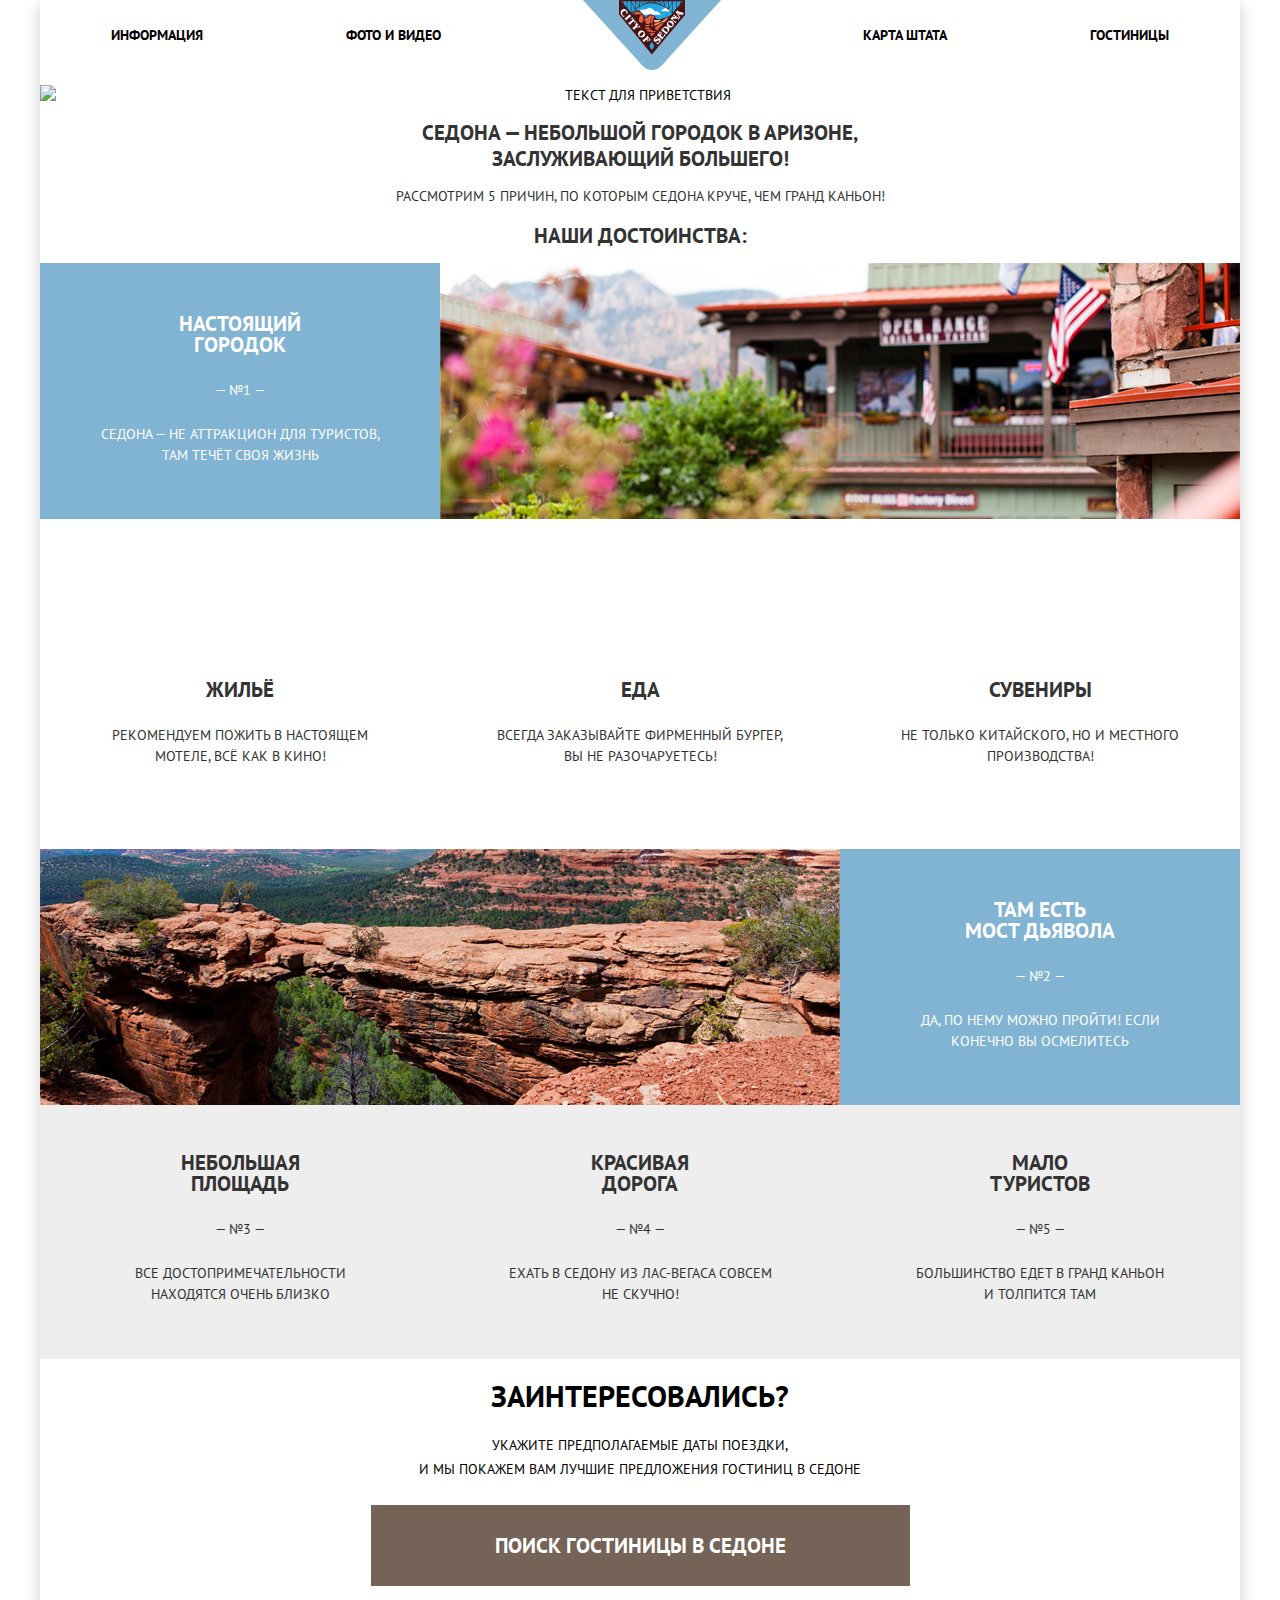
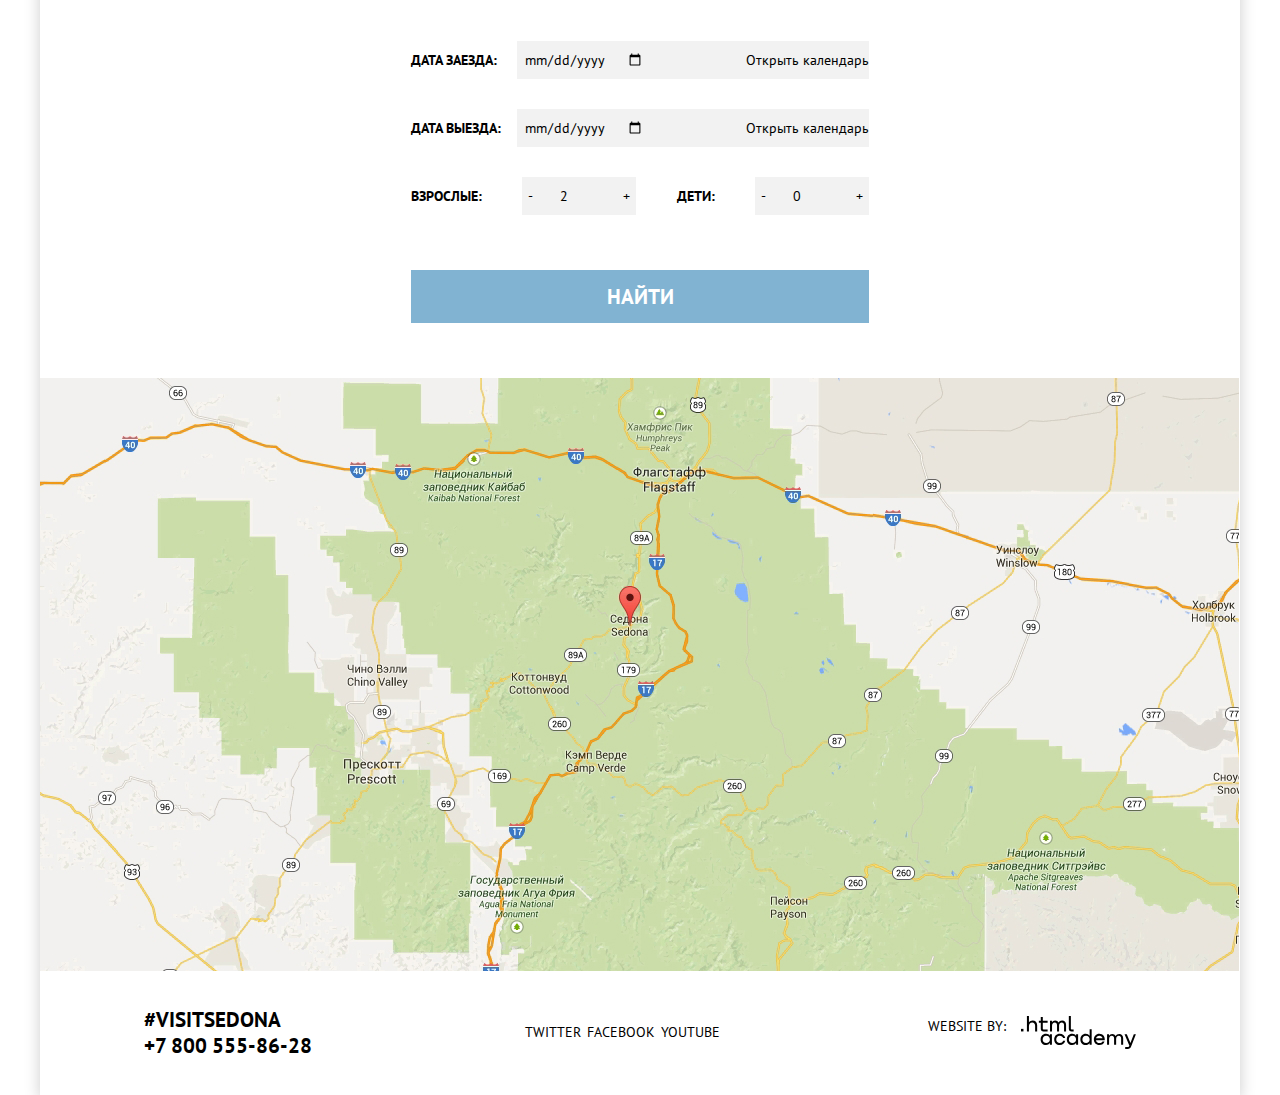
==== commit 395e6993: "Сетка на флексах" ====
--- a/index.html
+++ b/index.html
@@ -119,34 +119,44 @@
                     </section>
                     <div class="interested_form">
                         <form class="list">
-                            <div class="search_list">
-                                дата заезда:
+                            <div class="arrival">
+                                <div class="search_list">
+                                    дата заезда:
+                                </div>
+                                <div class="date">
+                                    <input  type="date" id="start" name="trip-start" value="24 апреля 2017">
+                                    <button class="clear_list open_calendar" type="button">Открыть календарь</button>
+                                </div>
                             </div>
-                            <input class="date" type="date" id="start" name="trip-start" value="24 апреля 2017">
-                            <p class="clear_list">
-                                <button class="open_calendar" type="button">Открыть календарь</button>
-                            </p>
-                            <div class="search_list">
-                                дата выезда:
+                            <div class="departure">
+                                <div class="search_list">
+                                    дата выезда:
+                                </div>
+                                <div class="date">
+                                    <input type="date" id="finish" name="trip-finish" value="4 июля 2017">
+                                    <button class="clear_list open_calendar" type="button">Открыть календарь</button>
+                                </div>
                             </div>
-                            <input class="date" type="date" id="finish" name="trip-finish" value="4 июля 2017">
-                            <p class="clear_list">
-                                <button class="open_calendar" type="button">Открыть календарь</button>
-                            </p>
+                            <div class="people">
+                                <div class="search_list">
+                                    взрослые:
+                                </div>
+                                <div class="number" >
+                                    <button class="button_less" type="button"> - </button>
+                                    <input type="number" id="adults" value="2" min="1">
+                                    <button class="button_more" type="button"> + </button>
+                                </div>
+                                <div class="search_list">
+                                    дети:
+                                </div>
+                                <div class="number">
+                                    <button class="button_less" type="button"> - </button>
+                                    <input type="number" id="children" value="0" min="0">
+                                    <button class="button_more" type="button"> + </button>
+                                </div>
+                            </div>
 
-                            <div class="search_list">
-                                взрослые:
-                            </div>
-                            <button class="button_less" type="button">Уменьшить></button>
-                            <input class="number" type="number" id="adults" value="2" min="1">
-                            <button class="button_more" type="button">Увеличить</button>
-                            <div class="search_list">
-                                дети:
-                            </div>
-                            <button class="button_less" type="button">Уменьшить></button>
-                            <input class="number" type="number" id="children" value="0" min="0">
-                            <button class="button_more" type="button">Увеличить</button>
-                            <p class="clear_list">
+                            <p class="clear_list find">
                                 <button class="button hotel_search_button" type="submit">найти</button>
                             </p>
                         </form>
--- a/css/style.css
+++ b/css/style.css
@@ -49,12 +49,6 @@
     text-transform: uppercase;
     background-color: var(--basic-white);
 }
-/*
-.main_header {
-    display: grid;
-    margin-bottom: 15px;
-}
-*/
 
 .container {
     text-align: center;
@@ -74,18 +68,9 @@
     display: block;
     height: auto;
 }
-/*
-.main_navigation_list {
-    display: grid;
-    list-style: none;
-    grid-template-columns: 1fr 1fr 1fr 1fr;
-    margin: 0;
-}
-*/
 
 .nav_list {
     display: flex;
-    flex-direction: row;
     align-items: center;
     justify-content: space-around;
 }
@@ -195,6 +180,8 @@
     line-height: 21px;
     border: none;
     padding: 30px 124px;
+    margin-top: 24px;
+    margin-bottom: 55px;
 }
 
 .hotel_search_title:hover,
@@ -209,18 +196,44 @@
     color: var(--basic_white_rgba);
 }
 
-.search_list {
-    text-align: left;
-    padding-left: 371px;    /*Пока для наглядности, потом исправить значение */
+.interested_form .list {
+    display: flex;
+    flex-direction: column;
+    align-items: center;
+}
+
+.arrival,
+.departure,
+.people {
+    display: flex;
+    align-items: center;
+    justify-content: space-between;
+    width: 458px;
+    margin: 0 55px;
+}
+
+.arrival,
+.departure {
+    margin-bottom: 30px;
 }
 
 .date {
     width: 346px;
+    padding-left: 6px;
+    display: flex;
+    justify-content: space-between;
+    align-items: center;
 }
 
 .number {
     text-align: center;
     width: 114px;
+    display: flex;
+    justify-content: space-between;
+}
+
+.number input {
+    width: 36px;
 }
 
 .date,
@@ -241,6 +254,15 @@
     border-color: var(--basic-field-focus);
 }
 
+.button_more,
+.button_less,
+.open_calendar,
+.number input,
+.date input {
+    border: none;
+    background: none;
+}
+
 .hotel_search_button {
     background-color: var(--basic-blue);
     color: var(--basic-white);
@@ -261,42 +283,24 @@
     background-color: var(--basic-blue-focus);
     color: var(--basic_white_rgba);
 }
-/*
+
 .footer {
-    display: grid;
-    gap: 0;
-    grid-template-columns: 1fr 1fr 1fr;
-}
-*/
-
-.footer {
-    display: flex;
-    align-items: stretch;
+    display: flex;
     align-items: center;
     justify-content: space-around;
     margin: 36px 0;
 }
-/*
-.contacts {
-    padding-top: 23px;
-    padding-bottom: 36px;
-    padding-left: 136px;
-}
-.socials {
-    display: grid;
-    grid-template-columns: 1fr 1fr 1fr;
-    gap: 6px;
-    padding: 36px 190px;
-}
-*/
+
+.socials ul {
+    display: flex;
+}
+
+.socials:not(:last-child) li {
+    margin-left: 6px;
+}
 
 .created {
     display: flex;
-    /*
-    line-height: 26px;
-    padding-right: 261px;
-    padding-top: 47px;
-    */
 }
 
 .created_link {
@@ -387,33 +391,30 @@
 .sort_filter {
     font-size: 12px;
     line-height: 18px;
-    text-align: left;
     margin-top: 30px;
+    display: flex;
 }
 
 .found {
     display: inline-block;
+    margin-right: 46px;
 }
 
 .sort {
-    padding-right: 40px;
-    padding-left: 46px;
-    display: inline-block;
+    margin-right: 40px;
 }
 
 .sort_filter_type {
-    display: inline-block;
-    margin: 0;
-    padding-left: 40px;
+    display: flex;
 }
 
 .sort_filter_type button {
     color: var(--basic_black_active);
     border: none;
-    border-bottom: 1px dashed var(--basic-blue);   /* Почему подчеркивается весь текст? */
+    border-bottom: 1px dashed var(--basic-blue);
     background-color: transparent;
     text-transform: uppercase;
-    padding-right: 32px;
+    margin-right: 33px;
 }
 
 .sort_filter_type button:hover {
@@ -435,7 +436,7 @@
 
 .sort_filter_button {
     text-align: right;
-    margin-top: -28px;
+    margin-left: auto;
 }
 
 .sort_filter_button button {
@@ -473,6 +474,7 @@
     padding: 0;
     margin-top: 30px;
     margin-right: 30px;
+    margin-bottom: 30px;
 }
 
 .hotel_information {
@@ -489,6 +491,7 @@
 .hotel_information .found {
     grid-area: found;
     margin-top: 23px;
+    margin-right: auto;
 }
 
 .hotel_information a:hover {
@@ -506,7 +509,6 @@
     grid-template-areas:
     'type price'
     'more booking';
-    margin-bottom: 30px;
     column-gap: 16px;
 }
 
@@ -567,9 +569,8 @@
     height: 27px;
     width: 110px;
     text-align: center;
-    align-self: flex-end;
-    justify-self: flex-end;
-}
-
-
-
+    margin-top: 47px;
+}
+
+
+
